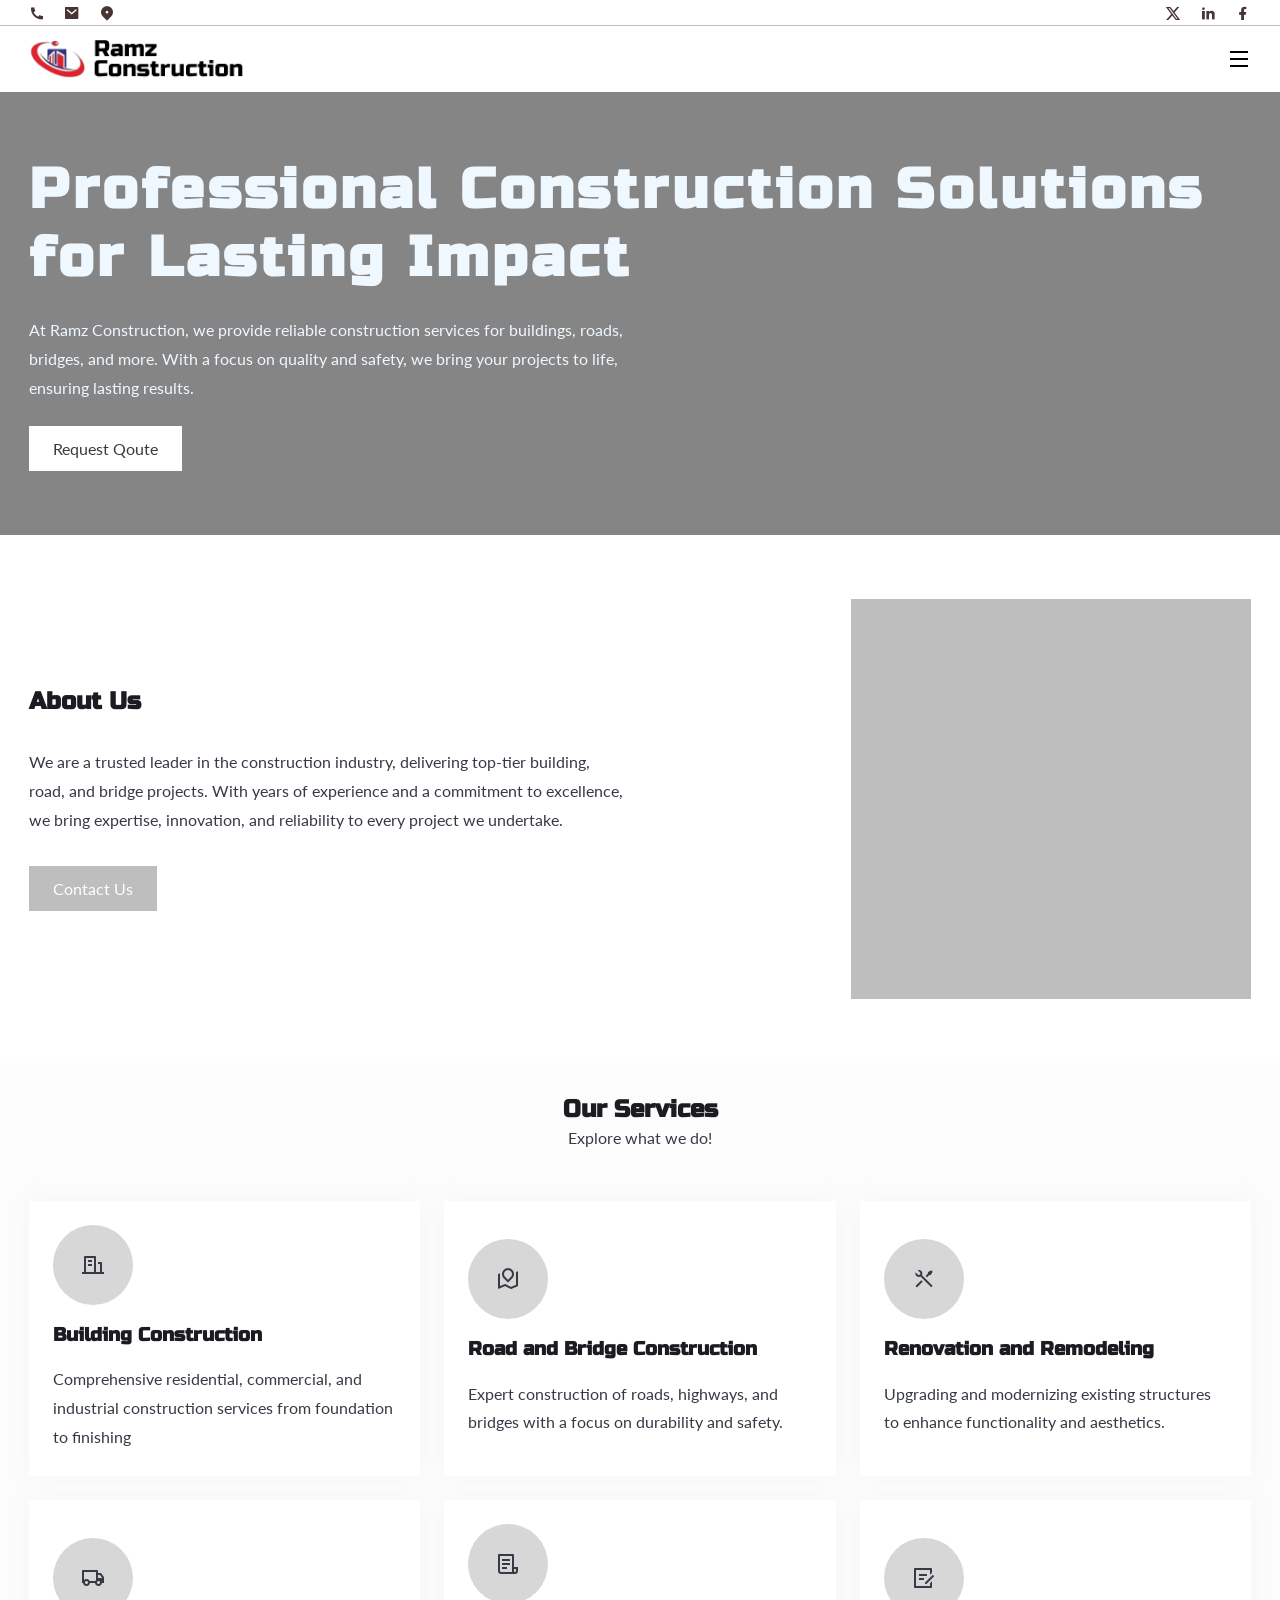
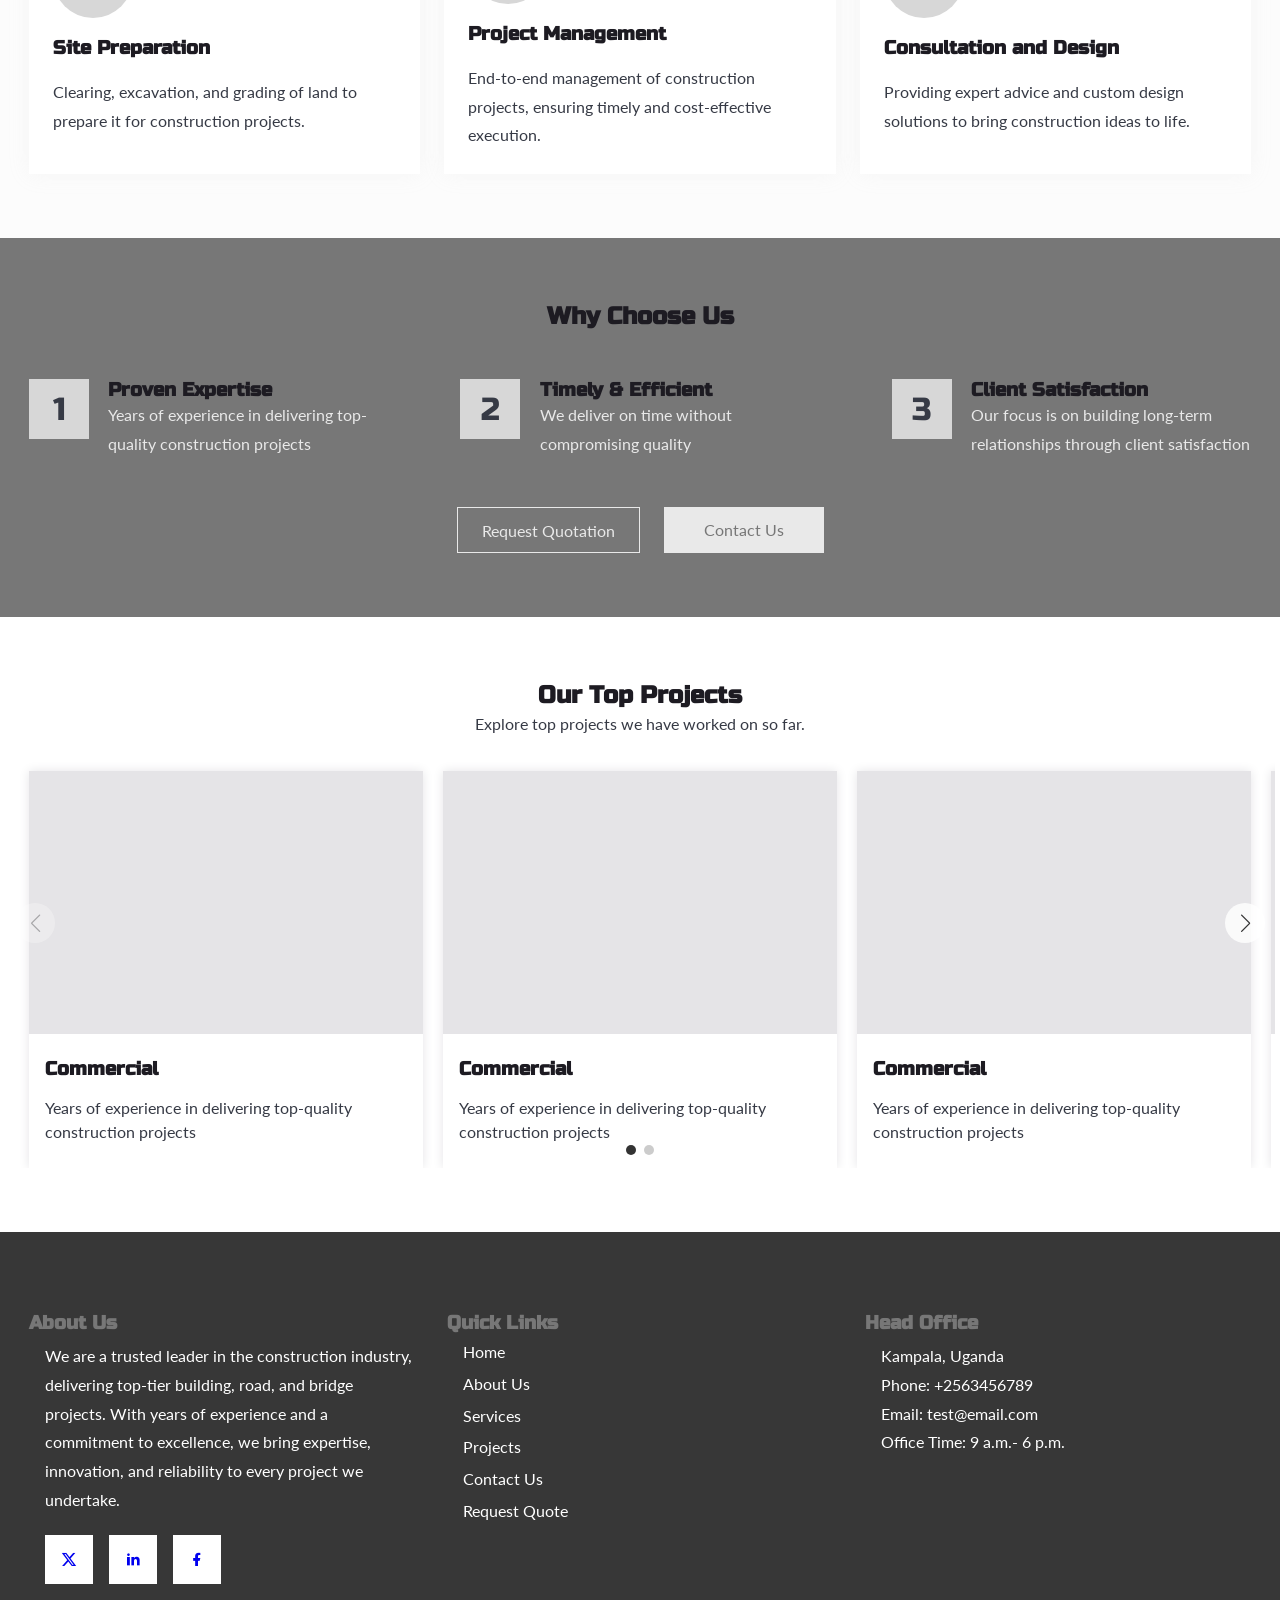
==== index.html @ e0cf1aa4 "update" ====
<!DOCTYPE html>
   <html lang="en">
   <head>
        <meta charset="UTF-8">
        <meta name="viewport" content="width=device-width, initial-scale=1.0">

        <title>Ramz Contractors (U) Limited | Construction & Engineering Services in Uganda</title>

        <!-- SEO Meta Tags -->
        <meta name="description" content="Ramz Contractors (U) Limited offers high-quality construction, engineering, and infrastructure services in Uganda, including building construction, road and bridge development, marine engineering, and more.">
        <meta name="keywords" content="construction, Uganda construction, building contractors, road construction, bridge construction, marine engineering, solar installations, aluminium partitioning, Ramz Contractors">
        <meta name="author" content="Ramz Contractors (U) Limited">

        <!-- Open Graph / Facebook Meta Tags -->
        <meta property="og:title" content="Ramz Contractors | Leading Construction Services in Uganda">
        <meta property="og:description" content="Ramz Contractors (U) Limited is your trusted partner for professional construction and engineering services in Uganda, delivering quality and efficiency.">
        <meta property="og:type" content="website">
        <meta property="og:url" content="https://www.ramzcontractors.com">
        <meta property="og:image" content="https://www.ramzcontractors.com/images/ramz-logo.png"> <!-- Update image URL -->

        <!-- Twitter Meta Tags -->
        <meta name="twitter:card" content="summary_large_image">
        <meta name="twitter:title" content="Ramz Contractors | Leading Construction Services in Uganda">
        <meta name="twitter:description" content="Explore high-quality construction services offered by Ramz Contractors, specializing in building, roads, bridges, and more.">
        <meta name="twitter:image" content="https://www.ramzcontractors.com/images/ramz-logo.png"> <!-- Update image URL -->

        <!--=============== FAVICON ===============-->
        <link rel="shortcut icon" href="assets/images/favicon.ico" type="image/x-icon">

        <!--=============== REMIXICONS ===============-->
        <link rel="stylesheet" href="assets/fonts/remixicon.css">

        
        <!--=============== SWIPER CSS ===============-->
        <link rel="stylesheet" href="assets/styles/swiper-bundle.min.css">

        <!--=============== CSS ===============-->
        <link rel="stylesheet" href="assets/styles/style.css">
   </head>
   <body>
      <!--==================== HEADER ====================-->
      <header class="header" id="header">
        <div class="banner">
            <div class="wrapper">
                <ul class="banner__info">
                    <li>
                        <a href="#">
                            <i class="ri-phone-fill"></i>
                            <span>+256712345843 / +25684098043</span>
                        </a>                    
                    </li>
                    <li>
                        <a href="#">
                            <i class="ri-mail-fill"></i>
                            <span>mail@example.com</span>
                        </a>                    
                    </li>
                    <li>
                        <a href="#">
                            <i class="ri-map-pin-2-fill"></i>
                            <span>Kampala, Uganda</span>
                        </a>                    
                    </li>
                </ul>
                <ul class="banner__social__media">
                    <a href="#">
                        <li><i class="ri-twitter-x-fill"></i></li>
                    </a>
                    <a href="#">
                        <li><i class="ri-linkedin-fill"></i></li>
                    </a>
                    <a href="#">
                        <li><i class="ri-facebook-fill"></i></li>
                    </a>
                </ul>
            </div>            
        </div>
        <nav>
            <div class="wrapper">
                <img src="assets/images/logo-black.png" alt="Logo" class="nav__logo">
                <ul class="nav__list">
                    <li class="nav__item"><a href="#">Home</a></li>
                    <li class="nav__item"><a href="#">About Us</a></li>
                    <li class="nav__item"><a href="#">Services</a></li>
                    <li class="nav__item"><a href="#">Projects</a></li>
                    <li class="nav__item"><a href="#">Contact Us</a></li>
                    <li class="nav__item"><a href="#">Request Quote</a></li>
                </ul>
                <button class="nav__menu__btn"><i class="ri-menu-fill"></i></button>
            </div>
        </nav>
      </header>

      <!--==================== MAIN ====================-->
      <main class="main">
         <!--==================== HOME ====================-->
         <section class="home" id="home">
            <div class="wrapper">
                <h1 class="hero__title">Professional Construction Solutions for Lasting Impact</h1>
                <p class="hero__description">At Ramz Construction, we provide reliable construction services for buildings, roads, bridges, and more. With a focus on quality and safety, we bring your projects to life, ensuring lasting results.</p>
                <a href="#" class="cta hero__cta">Request Qoute</a>
            </div>       
            <video autoplay muted loop>
                <!-- <source src="https://www.pexels.com/video/5567711/download" type="video/mp4"> -->
                <source src="assets/images/construction.mp4" type="video/mp4">
                Your browser does not support the video tag.
            </video>        
         </section>

         <!--==================== ABOUT ====================-->
         <section class="about" id="about">
            <div class="wrapper">
                <div class="about__details">
                    <h2>About Us</h2>
                    <p class="about_description">We are a trusted leader in the construction industry, delivering top-tier building, road, and bridge projects. With years of experience and a commitment to excellence, we bring expertise, innovation, and reliability to every project we undertake.</p>
                    <!-- <a href="#" class="cta about__cta">Read More</a> -->
                    <a href="#" class="cta about__cta">Contact Us</a>
                </div>
                <!-- <img src="ass
                 ets/images/kampala.jpg" alt="" class="about__img"> -->
                <div class="about__img"></div>
            </div> 
         </section>

         <!--==================== SERVICES ====================-->
         <section class="services" id="services">
            <div class="wrapper">
                <h2 class="services_header">Our Services</h2>
                <p class="services__description">Explore what we do!</p>
                <div class="services__grid">
                    <div class="service__item">
                        <div class="service__item__icon"><i class="ri-building-line"></i></div>
                        <h3 class="service__item__title">Building Construction</h3>
                        <p class="service__item__description">Comprehensive residential, commercial, and industrial construction services from foundation to finishing</p>
                    </div>
                    <div class="service__item">
                        <div class="service__item__icon"><i class="ri-road-map-line"></i></div>
                        <h3 class="service__item__title">Road and Bridge Construction</h3>
                        <p class="service__item__description">Expert construction of roads, highways, and bridges with a focus on durability and safety.</p>
                    </div>
                    <div class="service__item">
                        <div class="service__item__icon"><i class="ri-tools-line"></i></div>
                        <h3 class="service__item__title">Renovation and Remodeling</h3>
                        <p class="service__item__description">Upgrading and modernizing existing structures to enhance functionality and aesthetics.</p>
                    </div>
                    <div class="service__item">
                        <div class="service__item__icon"><i class="ri-truck-line"></i></div>
                        <h3 class="service__item__title">Site Preparation</h3>
                        <p class="service__item__description">Clearing, excavation, and grading of land to prepare it for construction projects.</p>
                    </div>
                    <div class="service__item">
                        <div class="service__item__icon"><i class="ri-file-list-3-line"></i></div>
                        <h3 class="service__item__title">Project Management</h3>
                        <p class="service__item__description">End-to-end management of construction projects, ensuring timely and cost-effective execution.</p>
                    </div>
                    <div class="service__item">
                        <div class="service__item__icon"><i class="ri-draft-line"></i></div>
                        <h3 class="service__item__title">Consultation and Design</h3>
                        <p class="service__item__description">Providing expert advice and custom design solutions to bring construction ideas to life.</p>
                    </div>
                    
                </div>
            </div>

         </section>

         <!--==================== WHY CHOOSE US ============================= -->
         <section class="why_us" id="why_us">
            <div class="wrapper">
                <h2 class="why_us__header">Why Choose Us</h2>                
                <div class="why_us__grid">
                    <div class="why_us__item">
                        <div class="why_us__item__count">1</div>
                        <div class="why_us_desc">
                            <h3 class="why_us__item__title">Proven Expertise</h3>
                            <p class="why_us__item__description">Years of experience in delivering top-quality construction projects</p>
                        </div>                        
                    </div>   
                    <div class="why_us__item">
                        <div class="why_us__item__count">2</div>
                        <div class="why_us_desc">
                            <h3 class="why_us__item__title">Timely & Efficient</h3>
                            <p class="why_us__item__description">We deliver on time without compromising quality</p>
                        </div>                        
                    </div> 
                    <div class="why_us__item">
                        <div class="why_us__item__count">3</div>
                        <div class="why_us_desc">
                            <h3 class="why_us__item__title">Client Satisfaction</h3>
                            <p class="why_us__item__description">Our focus is on building long-term relationships through client satisfaction</p>
                        </div>                        
                    </div>
                </div>
                <div class="why__us__ctas">
                    <div class="cta">Request Quotation</div>
                    <div class="cta">Contact Us</div>
                </div>
            </div>
            

         </section>

         <!--==================== PROJECTS ====================-->
         <section class="projects">
            <div class="wrapper swiper">
                <h2 class="projects__header">Our Top Projects</h2> 
                <p class="projects__subtitle">Explore top projects we have worked on so far.</p>              
                <div class="swiper-wrapper">
                    <div class="swiper-slide">
                        <div class="project__item">
                            <!-- <img class="project__item__img"/> -->
                            <div class="project__item__img"></div>
                            <div class="project_details">
                                <h3 class="project__item__title">Commercial</h3>
                                <p class="project__item__description">Years of experience in delivering top-quality construction projects</p>
                            </div>                        
                        </div>   
                    </div>
                    <div class="swiper-slide">
                        <div class="project__item">
                            <!-- <img class="project__item__img"/> -->
                            <div class="project__item__img"></div>
                            <div class="project_details">
                                <h3 class="project__item__title">Commercial</h3>
                                <p class="project__item__description">Years of experience in delivering top-quality construction projects</p>
                            </div>                        
                        </div>   
                    </div>
                    <div class="swiper-slide">
                        <div class="project__item">
                            <!-- <img class="project__item__img"/> -->
                            <div class="project__item__img"></div>
                            <div class="project_details">
                                <h3 class="project__item__title">Commercial</h3>
                                <p class="project__item__description">Years of experience in delivering top-quality construction projects</p>
                            </div>                        
                        </div>   
                    </div> 
                    <div class="swiper-slide">
                        <div class="project__item">
                            <!-- <img class="project__item__img"/> -->
                            <div class="project__item__img"></div>
                            <div class="project_details">
                                <h3 class="project__item__title">Commercial</h3>
                                <p class="project__item__description">Years of experience in delivering top-quality construction projects</p>
                            </div>                        
                        </div>   
                    </div>                
                    <!-- Add more slides for the remaining 8 projects -->
                </div>
                <div class="swiper-pagination"></div>
                <div class="swiper-button-prev" tabindex="0" role="button" aria-label="Previous slide" aria-disabled="false"></div>
                <div class="swiper-button-next" tabindex="0" role="button" aria-label="Next slide" aria-disabled="false"></div>
            </div>
        </section>

         <!--==================== CONTACT ====================-->
         <section class="contact" id="contact">

         </section>
      </main>

      <!--==================== FOOTER ====================-->
      <footer class="footer">
        <div class="wrapper">
            <div class="about_us footer__item">
                <h3 class="title">About Us</h3>
                <div class="content">
                    <p>We are a trusted leader in the construction industry, delivering top-tier building, road, and bridge projects. With years of experience and a commitment to excellence, we bring expertise, innovation, and reliability to every project we undertake.</p>
                    <div class="social__icons">
                        <a href="#">
                            <i class="ri-twitter-x-fill"></i>
                        </a>
                        <a href="#">
                            <i class="ri-linkedin-fill"></i>
                        </a>
                        <a href="#">
                            <i class="ri-facebook-fill"></i>
                        </a>
                    </div>
                </div>
            </div>
            <div class="links footer__item">
                <h3 class="title">Quick Links</h3>
                <div class="content">
                    <ul class="footer__nav__list">
                        <li class="footer_nav__item"><a href="#">Home</a></li>
                        <li class="footer_nav__item"><a href="#">About Us</a></li>
                        <li class="footer_nav__item"><a href="#">Services</a></li>
                        <li class="footer_nav__item"><a href="#">Projects</a></li>
                        <li class="footer_nav__item"><a href="#">Contact Us</a></li>
                        <li class="footer_nav__item"><a href="#">Request Quote</a></li>
                    </ul>
                </div>
            </div>
            <div class="head_office footer__item">
                <h3 class="title">Head Office</h3>
                <div class="content">
                    <p>Kampala, Uganda</p>
                    <p>Phone: +2563456789</p>
                    <p>Email: test@email.com</p>
                    <p>Office Time: 9 a.m.- 6 p.m.</p>
                </div>
            </div>
        </div>
      </footer>

      <!--========== SCROLL UP ==========-->


      <!--=============== SCROLLREVEAL ===============-->
      <script src="assets/scripts/scrollreveal.min.js"></script>

      <!--=============== SWIPER JS ===============-->
      <script src="assets/scripts/swiper-bundle.min.js"></script>

      <!--=============== MAIN JS SCRIPT ===============-->
      <script src="assets/scripts/script.js"></script>
   </body>
</html>
---- assets/styles/style.css ----
/*=============== GOOGLE FONTS ===============*/
@import url('https://fonts.googleapis.com/css2?family=Lato:ital,wght@0,100;0,300;0,400;0,700;0,900;1,100;1,300;1,400;1,700;1,900&family=Russo+One&display=swap');

/*=============== VARIABLES CSS ===============*/
:root {
  --header-height: 3.5rem;

  /*========== Colors ==========*/
  /*Color mode HSL(hue, saturation, lightness)*/
  --first-color: hsl(18, 95%, 55%);
  --second-color: hsl(42, 98%, 52%);
  --first-gradient: linear-gradient(90deg,
                  hsl(18, 95%, 55%),
                  hsl(18, 98%, 64%));
  --title-color: hsl(255, 12%, 12%);
  --text-color: hsl(225, 12%, 24%);
  --text-color-light: hsl(255, 4%, 70%);
  --body-color: hsl(0, 0%, 100%);
  --container-color: hsl(0, 0%, 100%);
  --white-color: hsl(0, 0%, 100%);
  --black-color: hsl(255, 20%, 10%);
  --gray-border: hsl(255, 6%, 90%);
  --black-border: hsl(255, 10%, 20%);

  /*========== Font and typography ==========*/
  /*.5rem = 8px | 1rem = 16px ...*/
  --header-font:"Russo One";
  --body-font: "Lato", sans-serif;
  --big-font-size: 2.25rem;
  --h1-font-size: 1.5rem;
  --h2-font-size: 1.25rem;
  --h3-font-size: 1rem;
  --normal-font-size: .938rem;
  --small-font-size: .813rem;
  --smaller-font-size: .713rem;

  /*========== Font weight ==========*/
  --font-regular: 400;
  --font-medium: 500;
  --font-semi-bold: 600;
  --font-bold: 700;

  /*========== z index ==========*/
  --z-tooltip: 10;
  --z-fixed: 100;
}

/*========== Responsive typography ==========*/
@media screen and (min-width: 1150px) {
  :root {
    --big-font-size: 3.5rem;
    --h1-font-size: 2.25rem;
    --h2-font-size: 1.5rem;
    --h3-font-size: 1.25rem;
    --normal-font-size: 1rem;
    --small-font-size: .875rem;
  }
}

/*=============== BASE ===============*/
* {
  box-sizing: border-box;
  padding: 0;
  margin: 0;
}

html {
  scroll-behavior: smooth;
}

body {
  font-family: var(--body-font);
  font-size: var(--normal-font-size);
  background-color: var(--body-color);
  color: var(--text-color);
}

h1, h2, h3, h4, h5, h6 {
  color: var(--title-color);
  font-weight: var(--font-semi-bold);
  font-family: var(--header-font);
}

p{
  line-height: 180%;
}

ul {
  list-style: none;
}

a {
  text-decoration: none;
}

img {
  display: block;
  max-width: 100%;
  height: auto;
}

main,header{
  /* background-color: rgba(0, 0, 0, 0.252); */
}
/*=============== REUSABLE CSS CLASSES ===============*/
.container {
  max-width: 1120px;
  margin-inline: 1.5rem;
}

.grid {
  display: grid;
  gap: 1.5rem;
}


.wrapper{
  max-width: 1270px;
  width: 100%;
  margin: 0 auto;
  padding:0 1.5rem;    
}

.section {
  padding-block: 5rem 1rem;
}
.section__title, 
.section__subtitle {
  text-align: center;
}

.section__title {
  font-size: var(--h1-font-size);
  font-weight: var(--font-bold);
  margin-bottom: 1.5rem;
}

.section__subtitle {
  display: block;
  font-size: var(--normal-font-size);
  font-weight: var(--font-semi-bold);
  color: var(--second-color);
  margin-bottom: .5rem;
}

.cta{
  padding: 0.8rem 1.5rem;
}



/*=============== HEADER & NAV ===============*/

/* Header contact banner */
.banner{
  border-bottom: 1px solid rgb(190, 190, 190);
}

.banner .wrapper{
  display:flex;
  justify-content: space-between; 
  padding:0.2rem 1.5rem;
}

.banner__info,
.banner__social__media{
  list-style: none;
  display: flex;
  flex-direction: row;
  align-items: center;
  justify-content: space-between;
}

.banner__info li{
  margin-right: 1.2rem;
  display: flex;
  align-items: center;
  justify-content: center;
  
  span{
    font-size: var(--smaller-font-size);
    display: none;
  }
}

.banner a{
  color: rgb(72, 52, 52);
}

.banner__social__media li{
  margin-left: 1.2rem;
}

/* Navigation for web */

nav {
  padding: 0.8rem 0;
}

nav .wrapper{
  display: flex;
  align-items: center;
  justify-content: space-between;  
}

nav .wrapper .nav__logo{
  height: clamp(1.5rem, 4vw + 1rem, 2.5rem);
}

nav .wrapper .nav__list{
  display: none;
  /* display: flex; */
  gap: 2rem;
  align-items: center;
}

.nav__bar .nav__list .nav__item:nth-last-child(-n+1){
  
  background-color: rgb(194, 194, 194);
  padding: 1rem 2rem;

  a{
    color:rgb(58, 58, 58);
  }
}

.nav__item a{
  color:rgb(58, 58, 58);
}

.nav__menu__btn{
  background:none;
  border: none;
  font-size: 1.5rem;
}

/* Navigation for mobile devices */


/* Show menu */


/* Change background header */


/* Active link */


/*=============== HOME ===============*/
.home{
  background-color: rgba(0, 0, 0, 0.479); 
  padding: 4rem 0;
  position:relative;
  overflow: hidden;
}

.home .wrapper{
  display: flex;
  flex-direction: column;
  gap: 1.5rem;  
}

.hero__title{
  font-size: clamp(1.5rem, 4vw + 1rem, 3.5rem);
  font-weight: bold;
  letter-spacing: 0.25rem;
  color: aliceblue;
}

.hero__description{
  font-size: 1rem;
  max-width: max(500px,50%);
  color: aliceblue;
}

.hero__cta{
  align-self: start;
  background-color: white;
  text-align: rgb(194, 194, 194);
  color:rgb(58, 58, 58);
  
}

video{
  position: absolute;
  top: 50%;
  left: 50%;
  transform: translate(-50%, -50%);
  min-width: 100%;
  min-height: 100%;
  z-index: -1;

  source{
      object-fit:contain;
  }

}

/*=============== BUTTON ===============*/


/*=============== ABOUT ===============*/
.about{
  /* background-color: white; */
  padding:4rem 0;
}

.about .wrapper{
  display: flex;
  flex-wrap: wrap;
  align-items: center;
  justify-content: space-between;
}

.about__details{
  flex:1;
  max-width: 600px;
  display: flex;
  flex-direction: column;
  gap: 2rem; 
  margin-bottom: 1.5rem; 
}

.about__img{
  aspect-ratio: 1/1;
  width: 100%;  
  background-color: rgb(190, 190, 190);
}

.about__cta{
  background-color: rgb(190, 190, 190);
  color:white;
  align-self: start;
}


/*=============== SERVICES ===============*/
.services{
  background-color: rgb(252 252 252);
  display: grid;
  place-content: center;
}

.services .wrapper{
  display: flex;
  flex-direction: column;
  align-items: center;
  padding-top:2rem;  
  padding-bottom:4rem;  
}

.services__header{

}

.services__description{

}

.services__grid{
  display: grid;
  grid-template-columns: 1fr;
  row-gap: 1.5rem;
  column-gap: 1.5rem;
  margin-top: 3rem;  
}

.service__item{
  background-color: white;
  box-shadow: 0px 0px 20px rgba(200, 200, 200, 0.13);
  padding: 1.5rem;
  display: flex;
  flex-direction: column;
  justify-content: center;
  gap:1.2rem;
}

.service__item .service__item__icon{
  aspect-ratio: 1/1;
  width: 80px;
  background-color: rgb(215, 215, 215);
  display: grid;
  place-items: center;
  border-radius: 50%;
  i{
    font-size: 1.5rem;    
  }
}

/* ============== WHY US ================ */

.why_us{
  background-color: rgb(119, 119, 119);
  display: grid;
  place-content: center;
}

.why_us .wrapper{
  display: flex;
  flex-direction: column;
  align-items: center;
  padding: 4rem 0;  
}

.why_us__header{
  /* color:rgb(233, 233, 233); */
}

.why_us__grid{
  display: grid;
  grid-template-columns: 1fr;
  column-gap: 1.5rem;
  margin-top: 1.5rem;
  
}

.why_us__item{
  padding: 1.5rem;
  display: flex;
  align-items: start;
  gap:1.2rem;
}

.why_us__item .why_us__item__count{
  aspect-ratio: 1/1;
  height: 3.75rem;
  background-color: rgb(215, 215, 215);
  display: grid;
  place-items: center;
  font-family: var(--header-font);
  font-size: 2rem;
}

.why_us__item__title{

}

.why_us__item__description{
  color:rgb(233, 233, 233);
}

.why__us__ctas{
  display:flex;
  justify-content: center;
  gap:1.5rem;
  margin-top:1.5rem;
}

.why__us__ctas .cta{
  min-width: 160px;
}

.why__us__ctas .cta:nth-child(1){
  border:1px solid rgb(233, 233, 233);
  color:rgb(233, 233, 233);
  text-align: center;
}

.why__us__ctas .cta:nth-child(2){
  background-color: rgb(233, 233, 233);
  color: rgb(119, 119, 119);
  text-align: center;
}
/* Swiper class start*/
/* Navigation arrows */
.swiper-button-next,
.swiper-button-prev {
    color: #333; /* Change arrow color */
    background-color: rgba(255, 255, 255, 0.8); /* Semi-transparent white background */
    width: 40px; /* Adjust size as needed */
    height: 40px;
    border-radius: 50%; /* Make arrows circular */
    transition: all 0.3s ease;
}

.swiper-button-next:hover,
.swiper-button-prev:hover {
    background-color: rgba(255, 255, 255, 1); /* Fully opaque on hover */
    color: #000;
}

.swiper-button-next::after,
.swiper-button-prev::after {
    font-size: 18px; /* Adjust arrow size */
}

/* Position arrows closer to the edge of the slider */
.swiper-button-next {
    right: 10px;
}

.swiper-button-prev {
    left: 10px;
}

/* Pagination dots */
.swiper-pagination-bullet {
    width: 10px;
    height: 10px;
    background-color: #ccc; /* Change dot color */
    opacity: 1;
}

.swiper-pagination-bullet-active {
    background-color: #333; /* Change active dot color */
}

/* Adjust pagination position if needed */
.swiper-pagination {
    bottom: 10px !important;
}

/* Optional: Hide arrows on mobile */
/* @media (max-width: 767px) {
    .swiper-button-next,
    .swiper-button-prev {
        display: none;
    }
} */

/* Swiper class end

/*=============== PROJECTS ===============*/

.projects{
  padding:4rem 0;
}

.projects .wrapper{
  display: flex;
  flex-direction: column;
  align-items: center;  
}

.swiper-wrapper{
  margin-top: 2rem;
}


.projects__grid{
  display: grid;
  grid-template-columns: 1fr;
  column-gap: 2rem;
  row-gap: 2rem;
  margin-top: 1.5rem;
}

.project__item{
  display: flex;
  flex-direction: column;
  box-shadow: 0 0 10px var(--gray-border);
}

.project__item__img{
  width:100%;
  aspect-ratio: 1.5/1;
  background-color: var(--gray-border);
}

.project_details{
  padding:1.5rem 1rem;
}

.project__item__description{
  line-height: 150%;
  margin-top: 1rem;
}

/*=============== CONTACT ===============*/


/*=============== FOOTER ===============*/
.footer{
  background-color: rgba(55 55 55);
  padding:5rem 0;

}

.footer .wrapper{
  display: grid;
  grid-template-columns: 1fr;
  color: white;
  column-gap: 2rem;
  row-gap: 2rem;

}

.footer__item{
  display:flex;
  flex-direction: column;
}

.footer__item .title{
  color:rgb(119, 119, 119);
}

.footer__item .content{
  padding-left: 1rem;
  margin-top: 0.5rem;
}

.footer .social__icons{
  display: flex;
  gap:1rem;
  margin-top:1.25rem;
}

.footer .social__icons a{
  background-color:var(--body-color);
  aspect-ratio: 1/1;
  display: grid;
  place-items: center;
  padding: 1rem;
}

.footer__nav__list{
  display: flex;
  flex-direction: column ;
  gap: 0.8rem; 
}

.footer_nav__item a{
  color: var(--body-color);
}

/*=============== SCROLL BAR ===============*/


/*=============== SCROLL UP ===============*/


/* Show Scroll Up */


/*=============== BREAKPOINTS ===============*/
/* For small devices */
@media (max-width: 480px) {
  /* Styles for small devices */

}

/* For medium devices */
@media (min-width: 480px) and (max-width: 768px) {
  /* Styles for medium devices (tablets) */
  /*=============== ABOUT ===============*/

  .about__details{
    flex:1;
    max-width: 600px;
    margin-bottom: 0; 
  }

  .about__img{  
    flex:1;
    max-width: 400px;
  }

  /*=============== SERVICES ===============*/
  .services__grid{
    grid-template-columns: 1fr 1fr;
  }


  /* ============== WHY US ================ */
  .why_us__grid{
    grid-template-columns: 1fr 1fr;  
  }

  /*=============== PROJECTS ===============*/

  .projects__grid{
    grid-template-columns: 1fr 1fr;
  }

  /*=============== FOOTER ===============*/
  .footer .wrapper{
    grid-template-columns: 1fr 1fr;

  }
}

/* For large devices */
@media (min-width: 768px) {
  /* Styles for large devices */
  /*=============== ABOUT ===============*/

  .about__details{
    flex:1;
    max-width: 600px;
    margin-bottom: 0; 
  }

  .about__img{  
    flex:1;
    max-width: 400px;
  }
  
  /*=============== SERVICES ===============*/
  .services__grid{
    grid-template-columns: 1fr 1fr 1fr;
  }


  /* ============== WHY US ================ */
  .why_us__grid{
    grid-template-columns: 1fr 1fr 1fr;  
  }

  /*=============== PROJECTS ===============*/

  .projects__grid{
    grid-template-columns: 1fr 1fr 1fr;
  }

  /*=============== FOOTER ===============*/
  .footer .wrapper{
    grid-template-columns: 1fr 1fr 1fr;

  }
  


  

}

/* For extra large devices (up to 1150px and beyond) */
@media (min-width: 1150px) {
  
}
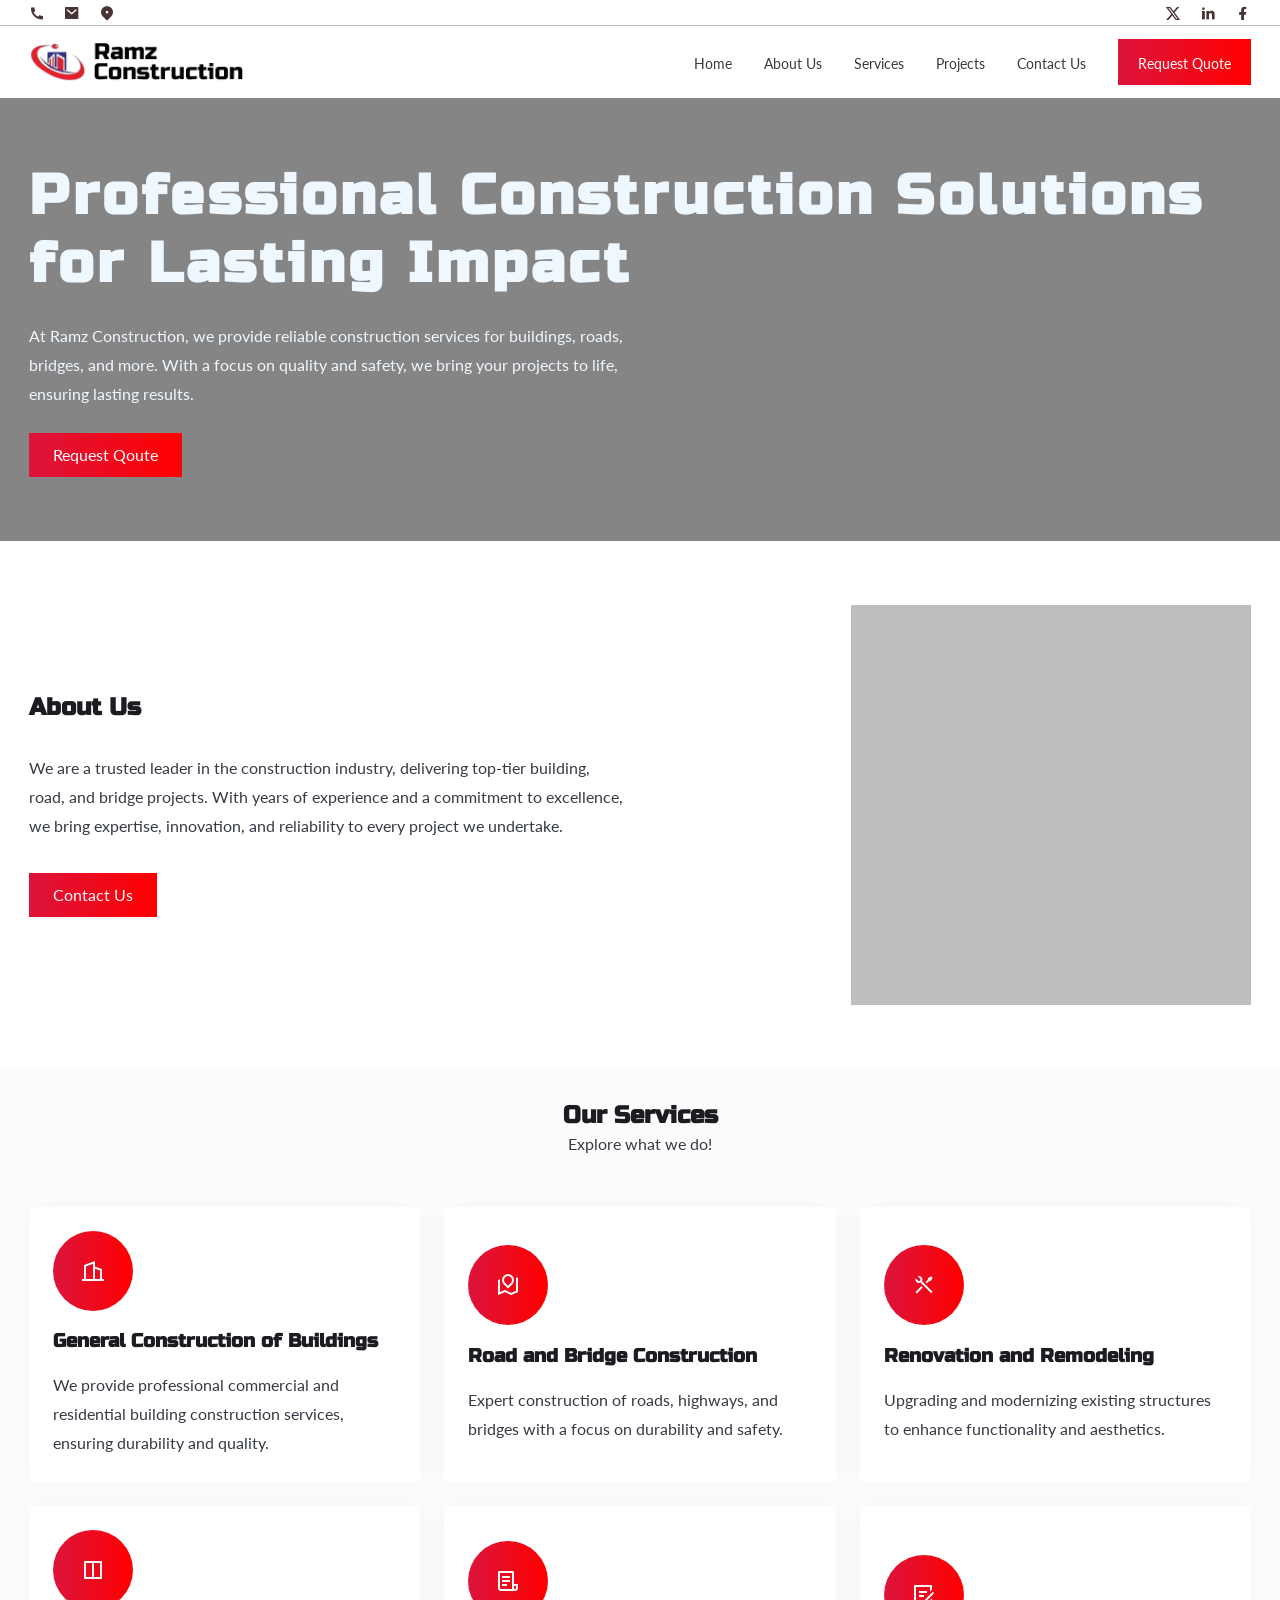
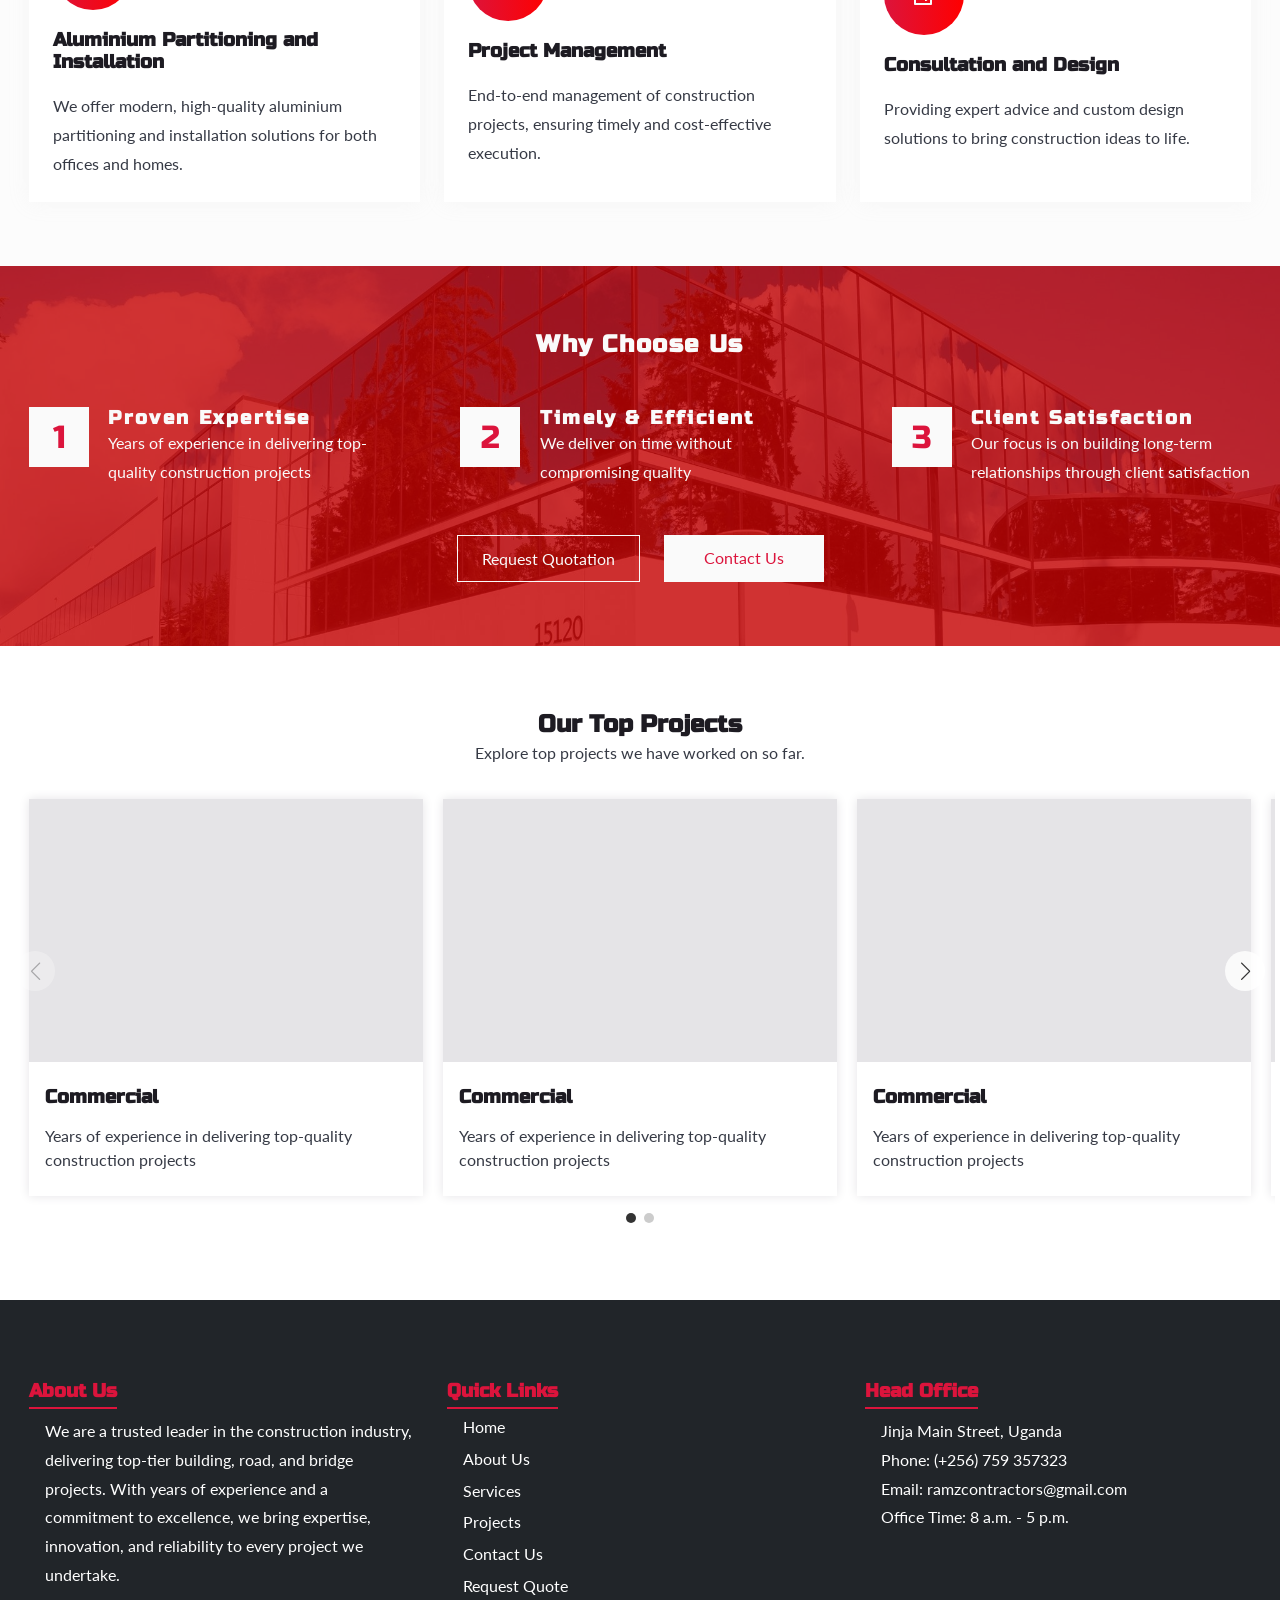
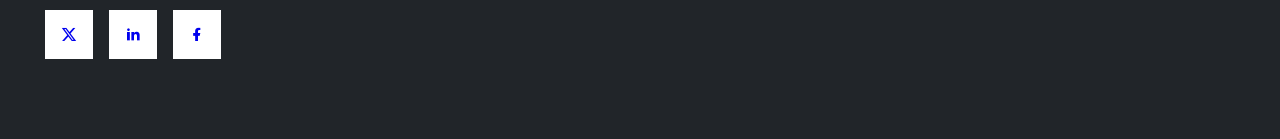
==== commit 15df0c63: "update" ====
--- a/index.html
+++ b/index.html
@@ -10,19 +10,20 @@
         <meta name="description" content="Ramz Contractors (U) Limited offers high-quality construction, engineering, and infrastructure services in Uganda, including building construction, road and bridge development, marine engineering, and more.">
         <meta name="keywords" content="construction, Uganda construction, building contractors, road construction, bridge construction, marine engineering, solar installations, aluminium partitioning, Ramz Contractors">
         <meta name="author" content="Ramz Contractors (U) Limited">
-
+        <meta name="robots" content="index, follow">
+        
         <!-- Open Graph / Facebook Meta Tags -->
         <meta property="og:title" content="Ramz Contractors | Leading Construction Services in Uganda">
         <meta property="og:description" content="Ramz Contractors (U) Limited is your trusted partner for professional construction and engineering services in Uganda, delivering quality and efficiency.">
         <meta property="og:type" content="website">
-        <meta property="og:url" content="https://www.ramzcontractors.com">
-        <meta property="og:image" content="https://www.ramzcontractors.com/images/ramz-logo.png"> <!-- Update image URL -->
+        <meta property="og:url" content="https://mubarakik.github.io/ramz/">
+        <meta property="og:image" content="https://mubarakik.github.io/ramz/assets/images/logo-seo.png"> <!-- Update image URL -->
 
         <!-- Twitter Meta Tags -->
         <meta name="twitter:card" content="summary_large_image">
         <meta name="twitter:title" content="Ramz Contractors | Leading Construction Services in Uganda">
         <meta name="twitter:description" content="Explore high-quality construction services offered by Ramz Contractors, specializing in building, roads, bridges, and more.">
-        <meta name="twitter:image" content="https://www.ramzcontractors.com/images/ramz-logo.png"> <!-- Update image URL -->
+        <meta name="twitter:image" content="https://mubarakik.github.io/ramz/assets/images/logo-seo.png"> <!-- Update image URL -->
 
         <!--=============== FAVICON ===============-->
         <link rel="shortcut icon" href="assets/images/favicon.ico" type="image/x-icon">
@@ -44,21 +45,21 @@
             <div class="wrapper">
                 <ul class="banner__info">
                     <li>
-                        <a href="#">
+                        <a href="tel:+256759357323">
                             <i class="ri-phone-fill"></i>
-                            <span>+256712345843 / +25684098043</span>
+                            <span>+256 759 357323</span>
                         </a>                    
                     </li>
                     <li>
-                        <a href="#">
+                        <a href="mailto:ramzcontractors@gmail.com">
                             <i class="ri-mail-fill"></i>
-                            <span>mail@example.com</span>
+                            <span>ramzcontractors@gmail.com</span>
                         </a>                    
                     </li>
                     <li>
                         <a href="#">
                             <i class="ri-map-pin-2-fill"></i>
-                            <span>Kampala, Uganda</span>
+                            <span>Jinja Main Street, Uganda</span>
                         </a>                    
                     </li>
                 </ul>
@@ -129,9 +130,9 @@
                 <p class="services__description">Explore what we do!</p>
                 <div class="services__grid">
                     <div class="service__item">
-                        <div class="service__item__icon"><i class="ri-building-line"></i></div>
-                        <h3 class="service__item__title">Building Construction</h3>
-                        <p class="service__item__description">Comprehensive residential, commercial, and industrial construction services from foundation to finishing</p>
+                        <div class="service__item__icon"><i class="ri-building-2-line"></i></div>
+                        <h3 class="service__item__title">General Construction of Buildings</h3>
+                        <p class="service__item__description">We provide professional commercial and residential building construction services, ensuring durability and quality.</p>
                     </div>
                     <div class="service__item">
                         <div class="service__item__icon"><i class="ri-road-map-line"></i></div>
@@ -144,9 +145,9 @@
                         <p class="service__item__description">Upgrading and modernizing existing structures to enhance functionality and aesthetics.</p>
                     </div>
                     <div class="service__item">
-                        <div class="service__item__icon"><i class="ri-truck-line"></i></div>
-                        <h3 class="service__item__title">Site Preparation</h3>
-                        <p class="service__item__description">Clearing, excavation, and grading of land to prepare it for construction projects.</p>
+                        <div class="service__item__icon"><i class="ri-layout-column-line"></i></div>
+                        <h3 class="service__item__title">Aluminium Partitioning and Installation</h3>
+                        <p class="service__item__description">We offer modern, high-quality aluminium partitioning and installation solutions for both offices and homes.</p>
                     </div>
                     <div class="service__item">
                         <div class="service__item__icon"><i class="ri-file-list-3-line"></i></div>
@@ -296,10 +297,10 @@
             <div class="head_office footer__item">
                 <h3 class="title">Head Office</h3>
                 <div class="content">
-                    <p>Kampala, Uganda</p>
-                    <p>Phone: +2563456789</p>
-                    <p>Email: test@email.com</p>
-                    <p>Office Time: 9 a.m.- 6 p.m.</p>
+                    <p>Jinja Main Street, Uganda</p>
+                    <p>Phone: (+256) 759 357323</p>
+                    <p>Email: ramzcontractors@gmail.com</p>
+                    <p>Office Time: 8 a.m. - 5 p.m.</p>
                 </div>
             </div>
         </div>
--- a/assets/styles/style.css
+++ b/assets/styles/style.css
@@ -9,15 +9,16 @@
   /*Color mode HSL(hue, saturation, lightness)*/
   --first-color: hsl(18, 95%, 55%);
   --second-color: hsl(42, 98%, 52%);
-  --first-gradient: linear-gradient(90deg,
-                  hsl(18, 95%, 55%),
-                  hsl(18, 98%, 64%));
+  --gradient-one: linear-gradient(to right, rgb(220, 20, 60), rgb(255, 0, 0));
+
+
   --title-color: hsl(255, 12%, 12%);
   --text-color: hsl(225, 12%, 24%);
   --text-color-light: hsl(255, 4%, 70%);
   --body-color: hsl(0, 0%, 100%);
-  --container-color: hsl(0, 0%, 100%);
-  --white-color: hsl(0, 0%, 100%);
+  --container-color: rgb(255,255, 255);
+  --white-color: rgb(250, 250, 250);
+  --red-color: rgb(220, 20, 60);
   --black-color: hsl(255, 20%, 10%);
   --gray-border: hsl(255, 6%, 90%);
   --black-border: hsl(255, 10%, 20%);
@@ -34,6 +35,8 @@
   --small-font-size: .813rem;
   --smaller-font-size: .713rem;
 
+  --header-letter-spacing: 0.15rem;
+
   /*========== Font weight ==========*/
   --font-regular: 400;
   --font-medium: 500;
@@ -191,7 +194,7 @@
   margin-left: 1.2rem;
 }
 
-/* Navigation for web */
+/* Navigation for mobile */
 
 nav {
   padding: 0.8rem 0;
@@ -214,18 +217,34 @@
   align-items: center;
 }
 
-.nav__bar .nav__list .nav__item:nth-last-child(-n+1){
+nav .nav__list .nav__item:nth-last-child(-n+1){
   
-  background-color: rgb(194, 194, 194);
-  padding: 1rem 2rem;
+  background: var(--gradient-one);
+  padding: 0.85rem 1.25rem;
+  cursor: pointer;
 
   a{
-    color:rgb(58, 58, 58);
-  }
-}
+    color:white;
+    border: none;
+  }
+
+  &:hover{
+    background-color: rgb(163, 4, 4);
+
+  }
+}
+
 
 .nav__item a{
   color:rgb(58, 58, 58);
+  font-size: 0.85rem;
+  padding-bottom: 0.5rem;
+  transition: border-bottom 0.15s ease; 
+}
+
+.nav__item a:is(:hover,:active){
+  border-bottom: 0.2rem solid var(--red-color);
+  color:var(--red-color);
 }
 
 .nav__menu__btn{
@@ -275,10 +294,13 @@
 
 .hero__cta{
   align-self: start;
-  background-color: white;
+  background: var(--gradient-one);
   text-align: rgb(194, 194, 194);
-  color:rgb(58, 58, 58);
+  color:white; 
   
+  &:hover{
+    background-color: rgb(183, 9, 9);
+  }
 }
 
 video{
@@ -328,9 +350,13 @@
 }
 
 .about__cta{
-  background-color: rgb(190, 190, 190);
-  color:white;
+  background: var(--gradient-one);
+  color:var(--white-color);
   align-self: start;
+
+  &:hover{
+    background-color: rgb(183, 9, 9);
+  }
 }
 
 
@@ -366,7 +392,7 @@
 }
 
 .service__item{
-  background-color: white;
+  background-color: var(--container-color);
   box-shadow: 0px 0px 20px rgba(200, 200, 200, 0.13);
   padding: 1.5rem;
   display: flex;
@@ -378,21 +404,49 @@
 .service__item .service__item__icon{
   aspect-ratio: 1/1;
   width: 80px;
-  background-color: rgb(215, 215, 215);
+  background: var(--gradient-one);
   display: grid;
   place-items: center;
   border-radius: 50%;
   i{
-    font-size: 1.5rem;    
+    font-size: 1.5rem;
+    color:var(--white-color);    
   }
 }
 
 /* ============== WHY US ================ */
 
 .why_us{
-  background-color: rgb(119, 119, 119);
+  /* background: #cb2d3e; 
+  background: -webkit-linear-gradient(to right, #ef473a, #cb2d3e);  
+  background: linear-gradient(to right, #ef473a, #cb2d3e); */
+  background-image: url('/assets/images/building-1.jpg');
+  background-size: cover; /* Ensures the image covers the element completely */
+  background-position: center; /* Centers the image within the element */
+  background-repeat: no-repeat; /* Prevents the image from repeating */
+
+  
   display: grid;
   place-content: center;
+  position: relative;
+}
+
+/* Add a transparent overlay */
+.why_us::before {
+  content: "";
+  background-color: rgba(198, 0, 0, 0.8); /* Red with 50% opacity */
+  position: absolute;
+  top: 0;
+  left: 0;
+  width: 100%;
+  height: 100%;
+  z-index: 1; /* Ensure the overlay is on top of the background image */
+}
+
+/* Ensures content is on top of the overlay */
+.why_us > * {
+  position: relative;
+  z-index: 2; /* Ensures content is above the overlay */
 }
 
 .why_us .wrapper{
@@ -403,7 +457,8 @@
 }
 
 .why_us__header{
-  /* color:rgb(233, 233, 233); */
+  color:var(--white-color);
+  letter-spacing: 0.1rem;
 }
 
 .why_us__grid{
@@ -424,7 +479,8 @@
 .why_us__item .why_us__item__count{
   aspect-ratio: 1/1;
   height: 3.75rem;
-  background-color: rgb(215, 215, 215);
+  background-color: var(--white-color);
+  color: var(--red-color);
   display: grid;
   place-items: center;
   font-family: var(--header-font);
@@ -432,11 +488,12 @@
 }
 
 .why_us__item__title{
-
+  color:var(--white-color);
+  letter-spacing : var(--header-letter-spacing);
 }
 
 .why_us__item__description{
-  color:rgb(233, 233, 233);
+  color:var(--white-color);
 }
 
 .why__us__ctas{
@@ -448,20 +505,26 @@
 
 .why__us__ctas .cta{
   min-width: 160px;
+  color:var(--red-color);
 }
 
 .why__us__ctas .cta:nth-child(1){
-  border:1px solid rgb(233, 233, 233);
-  color:rgb(233, 233, 233);
+  border:1px solid var(--white-color);
+  color:var(--white-color);
   text-align: center;
 }
 
 .why__us__ctas .cta:nth-child(2){
-  background-color: rgb(233, 233, 233);
-  color: rgb(119, 119, 119);
+  background-color: var(--white-color);
+  color: var(--red-color);
   text-align: center;
 }
 /* Swiper class start*/
+
+.swiper {
+  padding-bottom: 40px;
+}
+
 /* Navigation arrows */
 .swiper-button-next,
 .swiper-button-prev {
@@ -571,7 +634,7 @@
 
 /*=============== FOOTER ===============*/
 .footer{
-  background-color: rgba(55 55 55);
+  background-color: rgb(33, 37, 41);
   padding:5rem 0;
 
 }
@@ -588,10 +651,14 @@
 .footer__item{
   display:flex;
   flex-direction: column;
+  align-items: flex-start;
 }
 
 .footer__item .title{
-  color:rgb(119, 119, 119);
+  /* color:rgb(119, 119, 119); */
+  color:var(--red-color);
+  padding-bottom: 0.3rem;
+  border-bottom: 0.15rem solid var(--red-color);
 }
 
 .footer__item .content{
@@ -682,6 +749,20 @@
 /* For large devices */
 @media (min-width: 768px) {
   /* Styles for large devices */
+  /* ============== NAVIGATION ========== */
+
+  /* Navigation for mobile */
+
+  nav .wrapper .nav__list{    
+    display: flex;
+    gap: 2rem;
+    align-items: center;
+  }
+
+  .nav__menu__btn{
+    display:none;
+  }
+
   /*=============== ABOUT ===============*/
 
   .about__details{
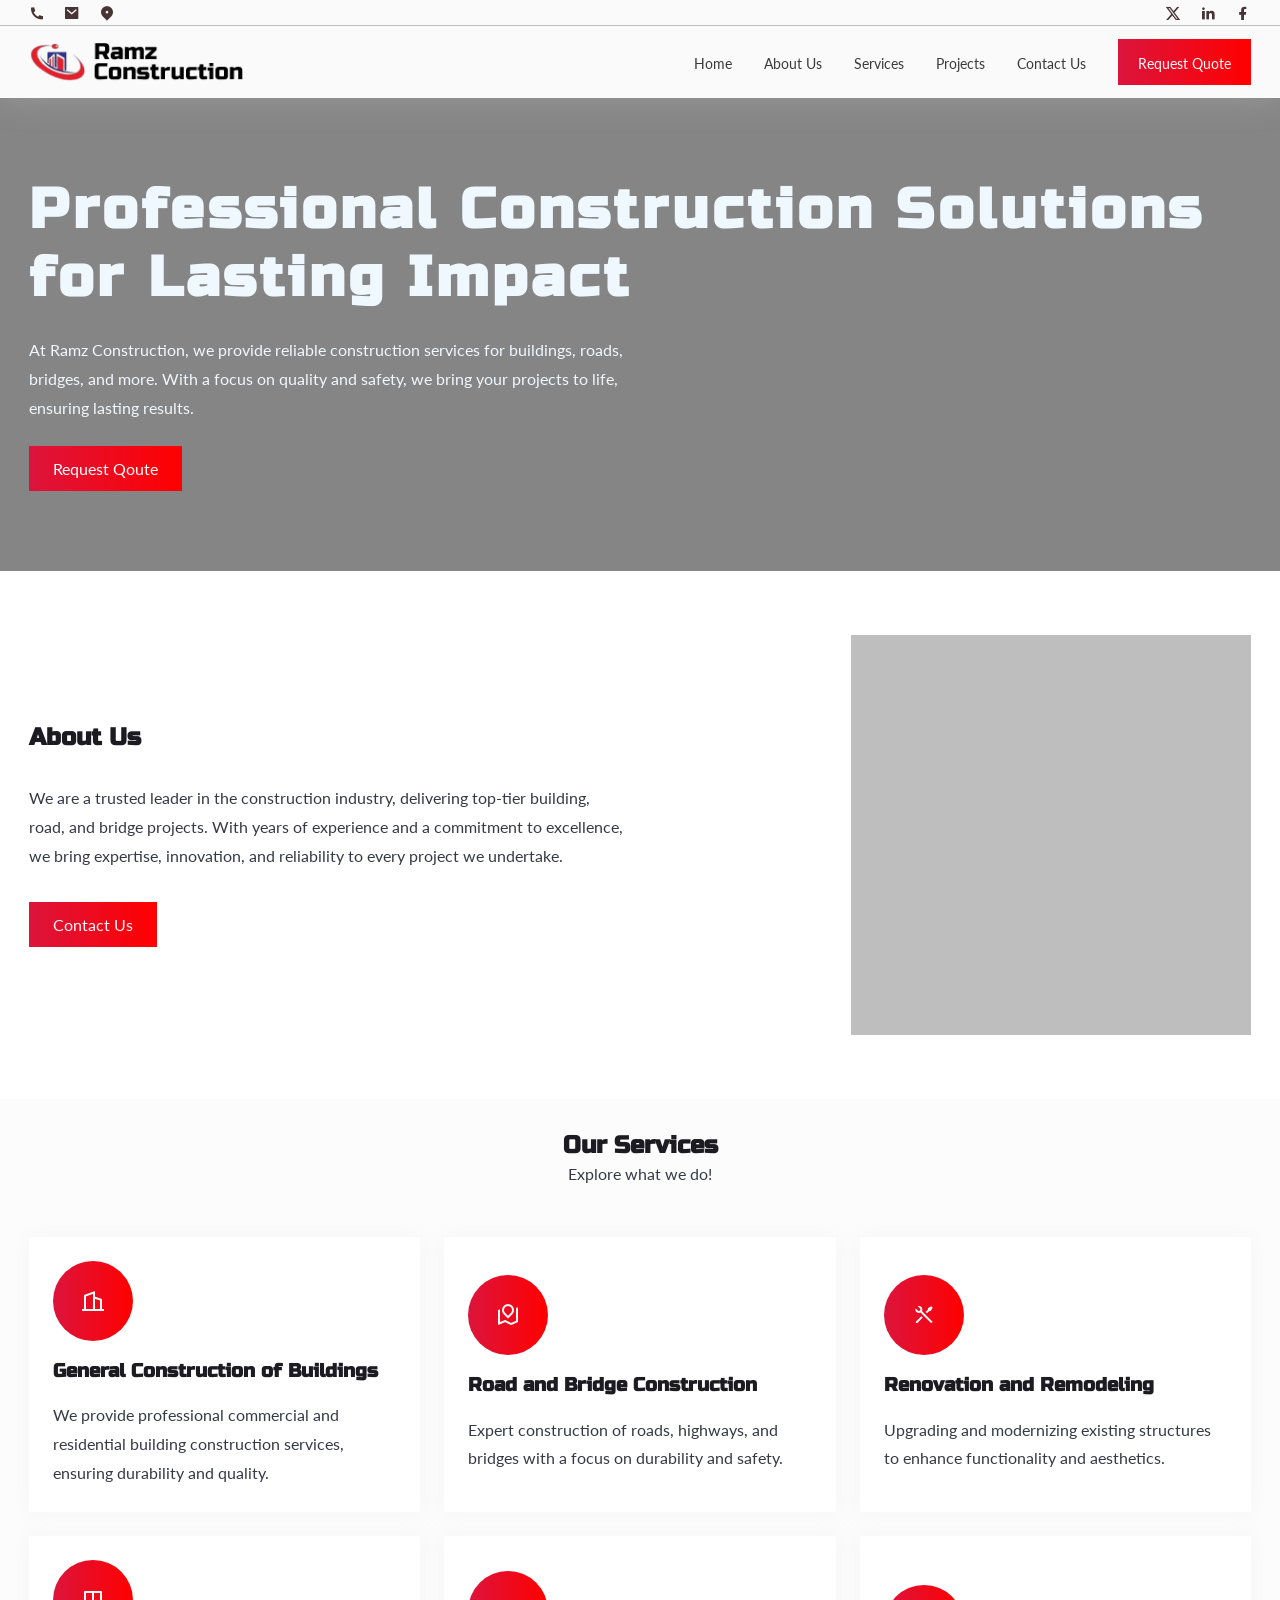
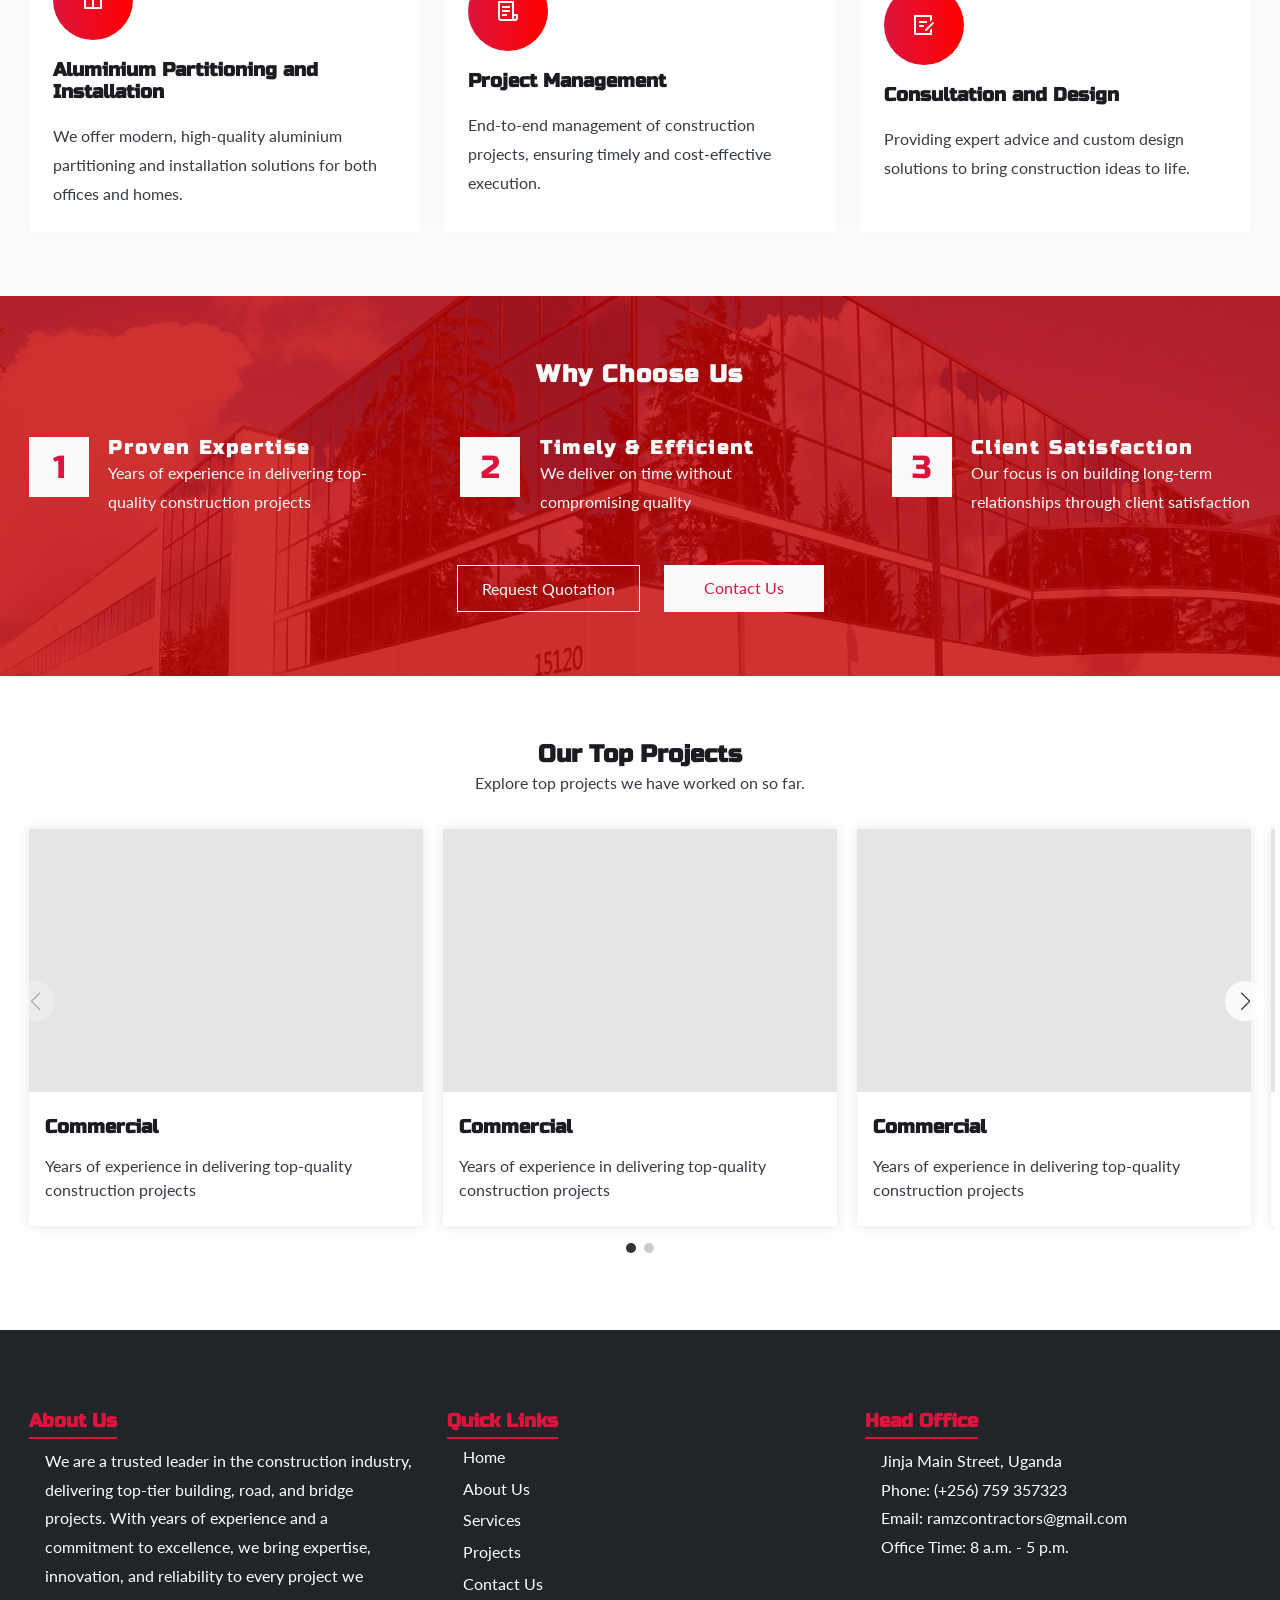
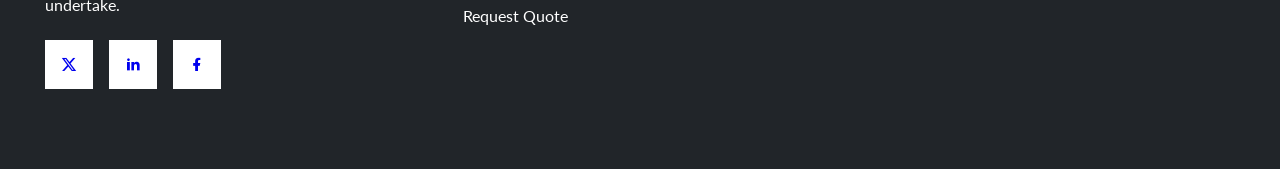
==== commit 4d8f093a: "update" ====
--- a/index.html
+++ b/index.html
@@ -80,10 +80,10 @@
             <div class="wrapper">
                 <img src="assets/images/logo-black.png" alt="Logo" class="nav__logo">
                 <ul class="nav__list">
-                    <li class="nav__item"><a href="#">Home</a></li>
-                    <li class="nav__item"><a href="#">About Us</a></li>
-                    <li class="nav__item"><a href="#">Services</a></li>
-                    <li class="nav__item"><a href="#">Projects</a></li>
+                    <li class="nav__item"><a href="#home">Home</a></li>
+                    <li class="nav__item"><a href="#about">About Us</a></li>
+                    <li class="nav__item"><a href="#services">Services</a></li>
+                    <li class="nav__item"><a href="#projects">Projects</a></li>
                     <li class="nav__item"><a href="#">Contact Us</a></li>
                     <li class="nav__item"><a href="#">Request Quote</a></li>
                 </ul>
@@ -202,7 +202,7 @@
          </section>
 
          <!--==================== PROJECTS ====================-->
-         <section class="projects">
+         <section class="projects" id="projects">
             <div class="wrapper swiper">
                 <h2 class="projects__header">Our Top Projects</h2> 
                 <p class="projects__subtitle">Explore top projects we have worked on so far.</p>              
--- a/assets/styles/style.css
+++ b/assets/styles/style.css
@@ -153,8 +153,25 @@
 
 
 /*=============== HEADER & NAV ===============*/
+/* Scroll stuff */
+.scroll-down header{
+  transform: translate3d(0,-100%,0);
+}
+
+.scroll-up header{
+  filter: drop-shadow(0 -10px 20px rgb(170,170,170))
+}
 
 /* Header contact banner */
+.header{
+  width: 100%;
+  background-color: var(--white-color);
+  position: fixed;
+  top: 0;
+  left: 0;
+  z-index: 9999;
+  transition: all 300ms ease-in-out;
+}
 .banner{
   border-bottom: 1px solid rgb(190, 190, 190);
 }
@@ -267,8 +284,9 @@
 
 /*=============== HOME ===============*/
 .home{
-  background-color: rgba(0, 0, 0, 0.479); 
-  padding: 4rem 0;
+  background-color: rgba(0, 0, 0, 0.479);
+  margin-top: 6rem; 
+  padding: 5rem 0;
   position:relative;
   overflow: hidden;
 }
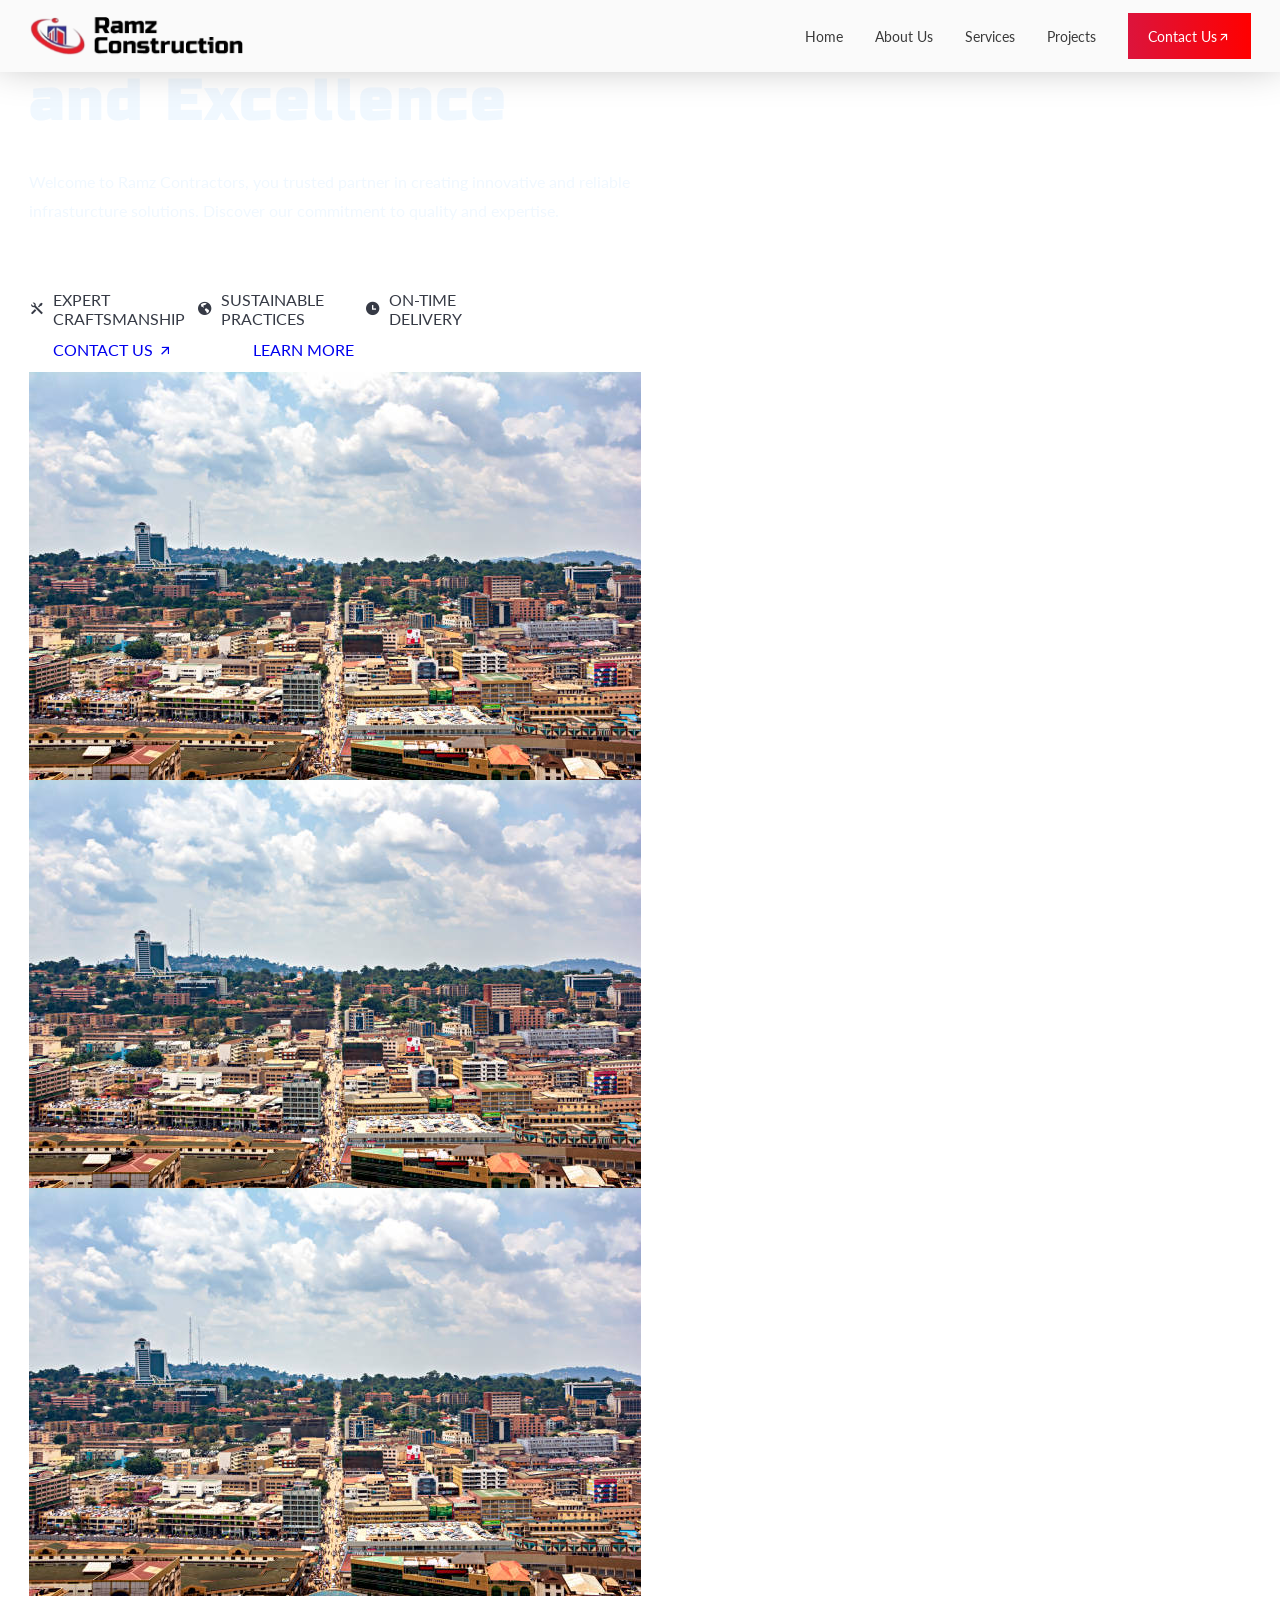
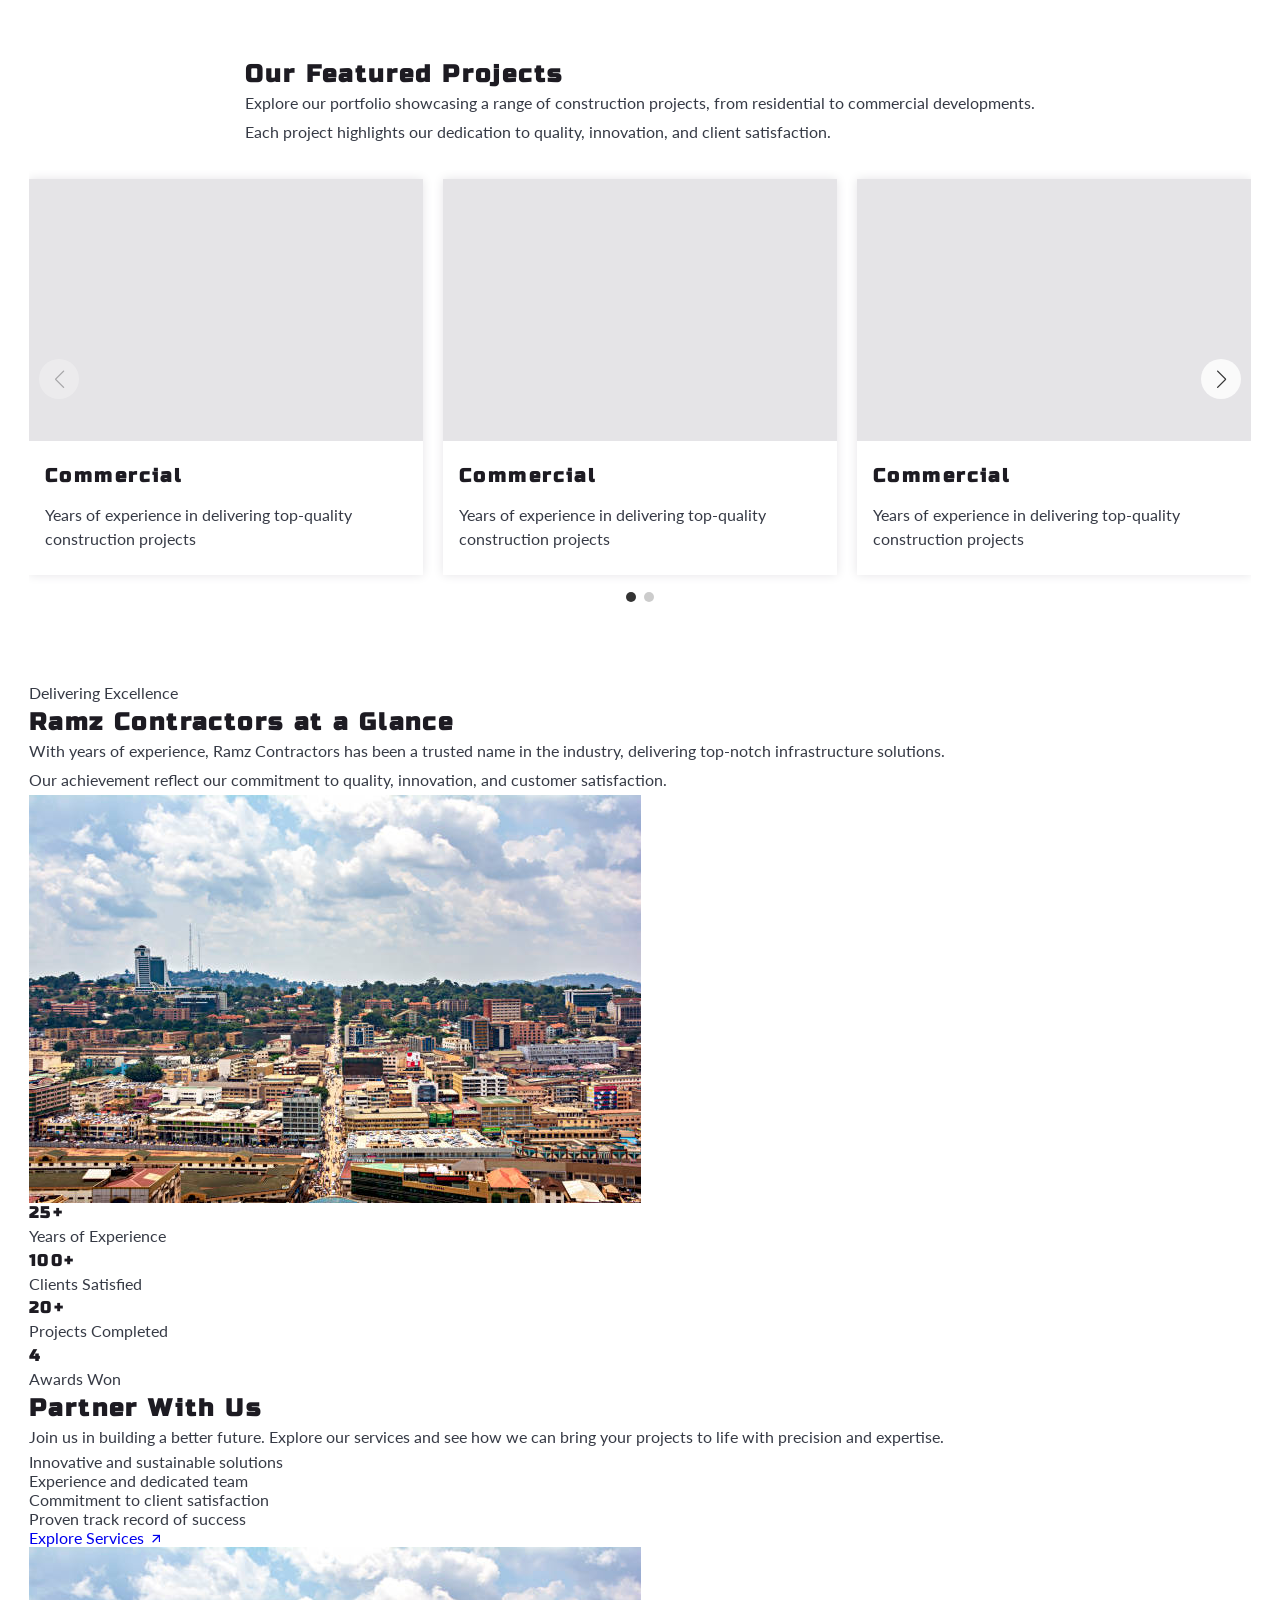
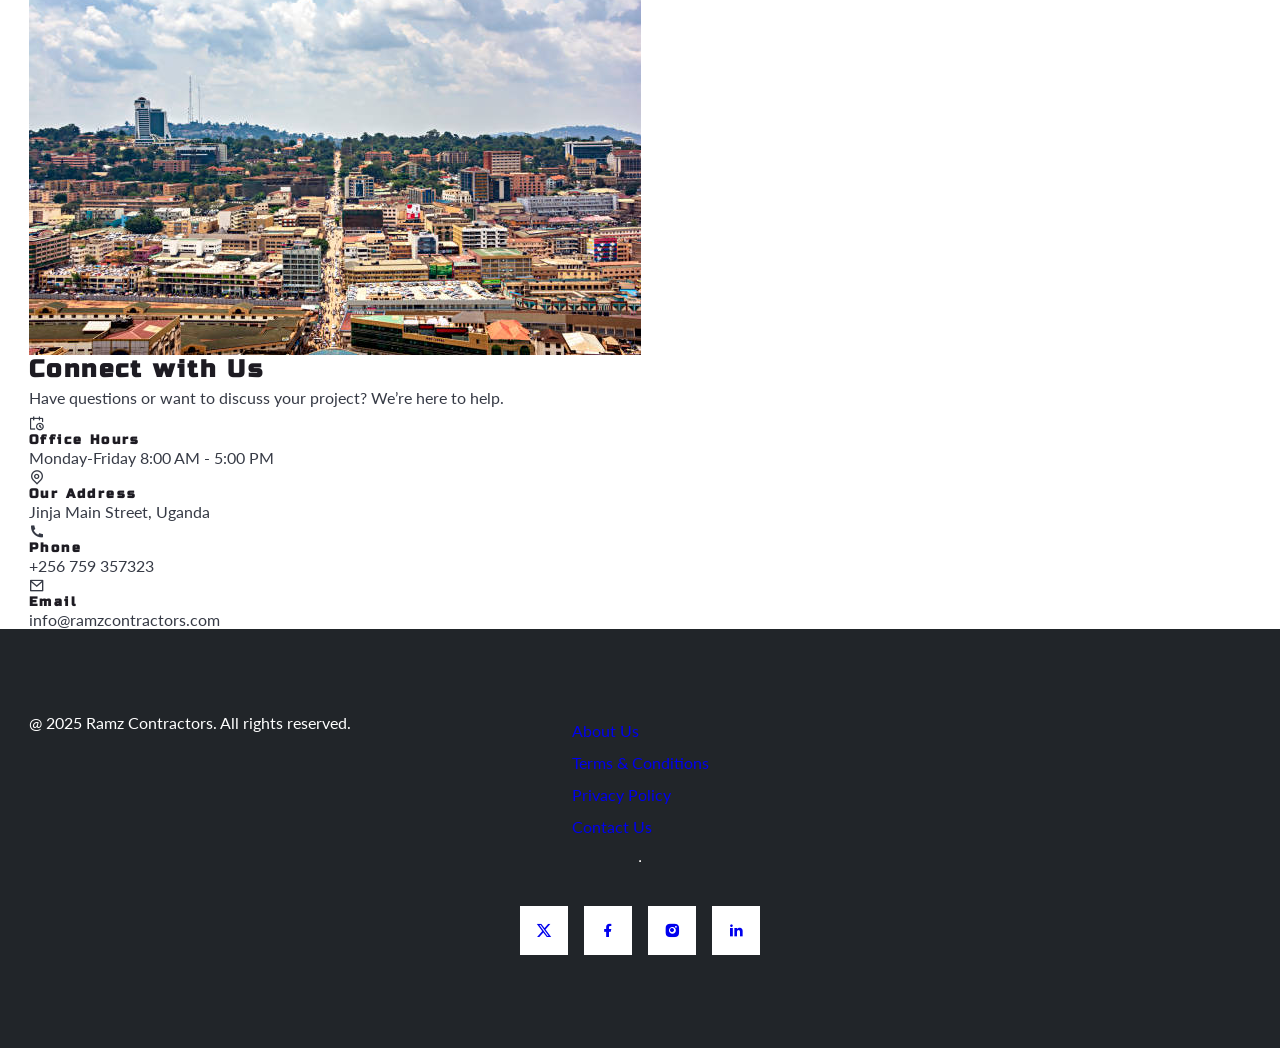
==== commit d9807fd4: "update" ====
--- a/index.html
+++ b/index.html
@@ -26,7 +26,7 @@
         <meta name="twitter:image" content="https://mubarakik.github.io/ramz/assets/images/logo-seo.png"> <!-- Update image URL -->
 
         <!--=============== FAVICON ===============-->
-        <link rel="shortcut icon" href="assets/images/favicon.ico" type="image/x-icon">
+        <!-- <link rel="shortcut icon" href="assets/images/favicon.ico" type="image/x-icon"> -->
 
         <!--=============== REMIXICONS ===============-->
         <link rel="stylesheet" href="assets/fonts/remixicon.css">
@@ -41,41 +41,6 @@
    <body>
       <!--==================== HEADER ====================-->
       <header class="header" id="header">
-        <div class="banner">
-            <div class="wrapper">
-                <ul class="banner__info">
-                    <li>
-                        <a href="tel:+256759357323">
-                            <i class="ri-phone-fill"></i>
-                            <span>+256 759 357323</span>
-                        </a>                    
-                    </li>
-                    <li>
-                        <a href="mailto:ramzcontractors@gmail.com">
-                            <i class="ri-mail-fill"></i>
-                            <span>ramzcontractors@gmail.com</span>
-                        </a>                    
-                    </li>
-                    <li>
-                        <a href="#">
-                            <i class="ri-map-pin-2-fill"></i>
-                            <span>Jinja Main Street, Uganda</span>
-                        </a>                    
-                    </li>
-                </ul>
-                <ul class="banner__social__media">
-                    <a href="#">
-                        <li><i class="ri-twitter-x-fill"></i></li>
-                    </a>
-                    <a href="#">
-                        <li><i class="ri-linkedin-fill"></i></li>
-                    </a>
-                    <a href="#">
-                        <li><i class="ri-facebook-fill"></i></li>
-                    </a>
-                </ul>
-            </div>            
-        </div>
         <nav>
             <div class="wrapper">
                 <img src="assets/images/logo-black.png" alt="Logo" class="nav__logo">
@@ -84,8 +49,7 @@
                     <li class="nav__item"><a href="#about">About Us</a></li>
                     <li class="nav__item"><a href="#services">Services</a></li>
                     <li class="nav__item"><a href="#projects">Projects</a></li>
-                    <li class="nav__item"><a href="#">Contact Us</a></li>
-                    <li class="nav__item"><a href="#">Request Quote</a></li>
+                    <li class="nav__item cta cta-solid cta-rounded"><a href="#">Contact Us<i class="ri-arrow-right-up-line"></i></a></li>
                 </ul>
                 <button class="nav__menu__btn"><i class="ri-menu-fill"></i></button>
             </div>
@@ -94,215 +58,251 @@
 
       <!--==================== MAIN ====================-->
       <main class="main">
-         <!--==================== HOME ====================-->
-         <section class="home" id="home">
-            <div class="wrapper">
-                <h1 class="hero__title">Professional Construction Solutions for Lasting Impact</h1>
-                <p class="hero__description">At Ramz Construction, we provide reliable construction services for buildings, roads, bridges, and more. With a focus on quality and safety, we bring your projects to life, ensuring lasting results.</p>
-                <a href="#" class="cta hero__cta">Request Qoute</a>
-            </div>       
-            <video autoplay muted loop>
-                <!-- <source src="https://www.pexels.com/video/5567711/download" type="video/mp4"> -->
-                <source src="assets/images/construction.mp4" type="video/mp4">
-                Your browser does not support the video tag.
-            </video>        
-         </section>
-
-         <!--==================== ABOUT ====================-->
-         <section class="about" id="about">
-            <div class="wrapper">
-                <div class="about__details">
-                    <h2>About Us</h2>
-                    <p class="about_description">We are a trusted leader in the construction industry, delivering top-tier building, road, and bridge projects. With years of experience and a commitment to excellence, we bring expertise, innovation, and reliability to every project we undertake.</p>
-                    <!-- <a href="#" class="cta about__cta">Read More</a> -->
-                    <a href="#" class="cta about__cta">Contact Us</a>
-                </div>
-                <!-- <img src="ass
-                 ets/images/kampala.jpg" alt="" class="about__img"> -->
-                <div class="about__img"></div>
-            </div> 
-         </section>
-
-         <!--==================== SERVICES ====================-->
-         <section class="services" id="services">
-            <div class="wrapper">
-                <h2 class="services_header">Our Services</h2>
-                <p class="services__description">Explore what we do!</p>
-                <div class="services__grid">
-                    <div class="service__item">
-                        <div class="service__item__icon"><i class="ri-building-2-line"></i></div>
-                        <h3 class="service__item__title">General Construction of Buildings</h3>
-                        <p class="service__item__description">We provide professional commercial and residential building construction services, ensuring durability and quality.</p>
-                    </div>
-                    <div class="service__item">
-                        <div class="service__item__icon"><i class="ri-road-map-line"></i></div>
-                        <h3 class="service__item__title">Road and Bridge Construction</h3>
-                        <p class="service__item__description">Expert construction of roads, highways, and bridges with a focus on durability and safety.</p>
-                    </div>
-                    <div class="service__item">
-                        <div class="service__item__icon"><i class="ri-tools-line"></i></div>
-                        <h3 class="service__item__title">Renovation and Remodeling</h3>
-                        <p class="service__item__description">Upgrading and modernizing existing structures to enhance functionality and aesthetics.</p>
-                    </div>
-                    <div class="service__item">
-                        <div class="service__item__icon"><i class="ri-layout-column-line"></i></div>
-                        <h3 class="service__item__title">Aluminium Partitioning and Installation</h3>
-                        <p class="service__item__description">We offer modern, high-quality aluminium partitioning and installation solutions for both offices and homes.</p>
-                    </div>
-                    <div class="service__item">
-                        <div class="service__item__icon"><i class="ri-file-list-3-line"></i></div>
-                        <h3 class="service__item__title">Project Management</h3>
-                        <p class="service__item__description">End-to-end management of construction projects, ensuring timely and cost-effective execution.</p>
-                    </div>
-                    <div class="service__item">
-                        <div class="service__item__icon"><i class="ri-draft-line"></i></div>
-                        <h3 class="service__item__title">Consultation and Design</h3>
-                        <p class="service__item__description">Providing expert advice and custom design solutions to bring construction ideas to life.</p>
-                    </div>
+            <!--==================== HOME ====================-->
+            <section class="hero" id="hero">
+                <div class="wrapper">
+                    <div class="hero__content__left">
+                        <div style="display:flex; flex-direction:column; gap:4rem;">
+                            <div style="display:flex; flex-direction:column; gap:2rem;">
+                                <h1 class="hero__title">Building the Future With Precision and Excellence</h1>
+                                <p class="hero__description">Welcome to Ramz Contractors, you trusted partner in creating innovative and reliable infrasturcture solutions. Discover our commitment to quality and expertise.</p>
+                            </div>
+                            <div style="display:flex; flex-direction:row; gap:0.5rem;">
+                                <div style="display:flex; flex-direction:row; justify-content: center; align-items: center; gap:0.5rem; max-width: 10rem;">
+                                    <i class="ri-tools-fill"></i>
+                                    <span>EXPERT CRAFTSMANSHIP</span>
+                                </div>
+                                <div style="display:flex; flex-direction:row; justify-content: center; align-items: center; gap:0.5rem; max-width: 10rem;">
+                                    <i class="ri-earth-fill"></i>
+                                    <span>SUSTAINABLE PRACTICES</span>
+                                </div>
+                                <div style="display:flex; flex-direction:row; justify-content: center; align-items: center; gap:0.5rem; max-width: 10rem;">
+                                    <i class="ri-time-fill"></i>
+                                    <span>ON-TIME DELIVERY</span>
+                                </div>
+                            </div>
+                        </div>
+                        <div style="display:flex; flex-direction:row; justify-content: flex-start; gap:2rem;">
+                            <a class="cta cta-solid cta-rounded" href="#">CONTACT US <i class="ri-arrow-right-up-line"></i></a>
+                            <a class="cta cta-outline cta-rounded" href="#">LEARN MORE</a>
+                        </div>
+                    </div>
+                    <div class="hero__content__right">
+                        <img src="assets/images/kampala.jpg" alt="" class="hero__img">
+                        <img src="assets/images/kampala.jpg" alt="" class="hero__img">
+                        <img src="assets/images/kampala.jpg" alt="" class="hero__img">
+                    </div>
+                </div>
+            </section>
+
+            <!--==================== PROJECTS ====================-->
+            <section class="projects" id="projects">
+                <div class="wrapper">
+                    <div class="projects__header">
+                        <h2 class="project__header">Our Featured Projects</h2>
+                        <div>
+                            <p>Explore our portfolio showcasing a range of construction projects, from residential to commercial developments.</p>
+                            <p>Each project highlights our dedication to quality, innovation, and client satisfaction.</p>
+                        </div>
+                    </div>
+                    <div style="position: relative; max-width: 100%;" class="swiper">
+                        <div class="swiper-wrapper">
+                            <div class="swiper-slide">
+                                <div class="project__item">
+                                    <!-- <img class="project__item__img"/> -->
+                                    <div class="project__item__img"></div>
+                                    <div class="project_details">
+                                        <h3 class="project__item__title">Commercial</h3>
+                                        <p class="project__item__description">Years of experience in delivering top-quality construction projects</p>
+                                    </div>                        
+                                </div>   
+                            </div>
+                            <div class="swiper-slide">
+                                <div class="project__item">
+                                    <!-- <img class="project__item__img"/> -->
+                                    <div class="project__item__img"></div>
+                                    <div class="project_details">
+                                        <h3 class="project__item__title">Commercial</h3>
+                                        <p class="project__item__description">Years of experience in delivering top-quality construction projects</p>
+                                    </div>                        
+                                </div>   
+                            </div>
+                            <div class="swiper-slide">
+                                <div class="project__item">
+                                    <!-- <img class="project__item__img"/> -->
+                                    <div class="project__item__img"></div>
+                                    <div class="project_details">
+                                        <h3 class="project__item__title">Commercial</h3>
+                                        <p class="project__item__description">Years of experience in delivering top-quality construction projects</p>
+                                    </div>                        
+                                </div>   
+                            </div> 
+                            <div class="swiper-slide">
+                                <div class="project__item">
+                                    <!-- <img class="project__item__img"/> -->
+                                    <div class="project__item__img"></div>
+                                    <div class="project_details">
+                                        <h3 class="project__item__title">Commercial</h3>
+                                        <p class="project__item__description">Years of experience in delivering top-quality construction projects</p>
+                                    </div>                        
+                                </div>   
+                            </div>                
+                            <!-- Add more slides for the remaining 8 projects -->
+                        </div>
+                        <div class="swiper-pagination"></div>
+                        <div class="swiper-button-prev" tabindex="0" role="button" aria-label="Previous slide" aria-disabled="false"></div>
+                        <div class="swiper-button-next" tabindex="0" role="button" aria-label="Next slide" aria-disabled="false"></div>
+                   
+                    </div>
+                        
+                    <!-- <div class="projects__grid">
+                        <img src="assets/images/kampala.jpg" alt="" class="about__img">
+                        <img src="assets/images/kampala.jpg" alt="" class="about__img">
+                        <img src="assets/images/kampala.jpg" alt="" class="about__img">
+                        <img src="assets/images/kampala.jpg" alt="" class="about__img">
+                    </div> -->
+                </div> 
+            </section>
+
+            <!--==================== SERVICES ====================-->
+            <section class="at-a-glance" id="at-a-glance">
+                <div class="wrapper">
+                    <div>
+                        <div>
+                            <p>Delivering Excellence</p>
+                            <h2>Ramz Contractors at a Glance</h2>
+                        </div>
+                        <div>
+                            <div>
+                                <p>With years of experience, Ramz Contractors has been a trusted name in the industry, delivering top-notch infrastructure solutions.</p>
+                                <p>Our achievement reflect our commitment to quality, innovation, and customer satisfaction.</p>
+                            </div>
+                            <img src="assets/images/kampala.jpg" alt=" ">
+                        </div>
+                    </div>
+                    <div>
+                        <div>
+                            <h4>25+</h4>
+                            <p>Years of Experience</p>
+                        </div>
+                        <div>
+                            <h4>100+</h4>
+                            <p>Clients Satisfied</p>
+                        </div>
+                        <div>
+                            <h4>20+</h4>
+                            <p>Projects Completed</p>
+                        </div>
+                        <div>
+                            <h4>4</h4>
+                            <p>Awards Won</p>
+                        </div>
+                    </div>
+                </div>
+            </section>
+
+            <!--==================== WHY CHOOSE US ============================= -->
+            <section class="testimonial" id="testimonial">
+                <div class="wrapper">
                     
                 </div>
-            </div>
-
-         </section>
-
-         <!--==================== WHY CHOOSE US ============================= -->
-         <section class="why_us" id="why_us">
-            <div class="wrapper">
-                <h2 class="why_us__header">Why Choose Us</h2>                
-                <div class="why_us__grid">
-                    <div class="why_us__item">
-                        <div class="why_us__item__count">1</div>
-                        <div class="why_us_desc">
-                            <h3 class="why_us__item__title">Proven Expertise</h3>
-                            <p class="why_us__item__description">Years of experience in delivering top-quality construction projects</p>
-                        </div>                        
-                    </div>   
-                    <div class="why_us__item">
-                        <div class="why_us__item__count">2</div>
-                        <div class="why_us_desc">
-                            <h3 class="why_us__item__title">Timely & Efficient</h3>
-                            <p class="why_us__item__description">We deliver on time without compromising quality</p>
-                        </div>                        
-                    </div> 
-                    <div class="why_us__item">
-                        <div class="why_us__item__count">3</div>
-                        <div class="why_us_desc">
-                            <h3 class="why_us__item__title">Client Satisfaction</h3>
-                            <p class="why_us__item__description">Our focus is on building long-term relationships through client satisfaction</p>
-                        </div>                        
-                    </div>
-                </div>
-                <div class="why__us__ctas">
-                    <div class="cta">Request Quotation</div>
-                    <div class="cta">Contact Us</div>
-                </div>
-            </div>
-            
-
-         </section>
-
-         <!--==================== PROJECTS ====================-->
-         <section class="projects" id="projects">
-            <div class="wrapper swiper">
-                <h2 class="projects__header">Our Top Projects</h2> 
-                <p class="projects__subtitle">Explore top projects we have worked on so far.</p>              
-                <div class="swiper-wrapper">
-                    <div class="swiper-slide">
-                        <div class="project__item">
-                            <!-- <img class="project__item__img"/> -->
-                            <div class="project__item__img"></div>
-                            <div class="project_details">
-                                <h3 class="project__item__title">Commercial</h3>
-                                <p class="project__item__description">Years of experience in delivering top-quality construction projects</p>
-                            </div>                        
-                        </div>   
-                    </div>
-                    <div class="swiper-slide">
-                        <div class="project__item">
-                            <!-- <img class="project__item__img"/> -->
-                            <div class="project__item__img"></div>
-                            <div class="project_details">
-                                <h3 class="project__item__title">Commercial</h3>
-                                <p class="project__item__description">Years of experience in delivering top-quality construction projects</p>
-                            </div>                        
-                        </div>   
-                    </div>
-                    <div class="swiper-slide">
-                        <div class="project__item">
-                            <!-- <img class="project__item__img"/> -->
-                            <div class="project__item__img"></div>
-                            <div class="project_details">
-                                <h3 class="project__item__title">Commercial</h3>
-                                <p class="project__item__description">Years of experience in delivering top-quality construction projects</p>
-                            </div>                        
-                        </div>   
-                    </div> 
-                    <div class="swiper-slide">
-                        <div class="project__item">
-                            <!-- <img class="project__item__img"/> -->
-                            <div class="project__item__img"></div>
-                            <div class="project_details">
-                                <h3 class="project__item__title">Commercial</h3>
-                                <p class="project__item__description">Years of experience in delivering top-quality construction projects</p>
-                            </div>                        
-                        </div>   
-                    </div>                
-                    <!-- Add more slides for the remaining 8 projects -->
-                </div>
-                <div class="swiper-pagination"></div>
-                <div class="swiper-button-prev" tabindex="0" role="button" aria-label="Previous slide" aria-disabled="false"></div>
-                <div class="swiper-button-next" tabindex="0" role="button" aria-label="Next slide" aria-disabled="false"></div>
-            </div>
-        </section>
-
-         <!--==================== CONTACT ====================-->
-         <section class="contact" id="contact">
-
-         </section>
+            </section>
+
+            <!--==================== PROJECTS ====================-->
+            <section class="partner-with-us" id="partner-with-us">
+                <div class="wrapper">
+                    <div>
+                        <div>
+                            <div>
+                                <h2>Partner With Us</h2>
+                                <p>Join us in building a better future. Explore our services and see how we can bring your projects to life with precision and expertise.</p>
+                            </div>
+                            <div>
+                                <ul>
+                                    <li>Innovative and sustainable solutions</li>
+                                    <li>Experience and dedicated team</li>
+                                    <li>Commitment to client satisfaction</li>
+                                    <li>Proven track record of success</li>
+                                </ul>
+                            </div>
+                        </div>
+                        <div>
+                            <a href="#">Explore Services <i class="ri-arrow-right-up-line"></i></a>
+                        </div>
+                    </div>
+                    <img src="assets/images/kampala.jpg" alt="">
+                </div>
+            </section>
+
+            <!--==================== CONTACT ====================-->
+            <section class="contact" id="contact">
+                <div class="wrapper">
+                    <div>
+                        <h2>Connect with Us</h2>
+                        <p>Have questions or want to discuss your project? We’re here to help.</p>
+                    </div>
+                    <div>
+                        <div>
+                            <i class="ri-calendar-schedule-line"></i>
+                            <div>
+                                <h5>Office Hours</h5>
+                                <span>Monday-Friday 8:00 AM - 5:00 PM</span>
+                            </div>
+                        </div>
+                        <div>
+                            <i class="ri-map-pin-line"></i>
+                            <div>
+                                <h5>Our Address</h5>
+                                <span>Jinja Main Street, Uganda</span>
+                            </div>
+                        </div>
+                        <div>
+                            <i class="ri-phone-fill"></i>
+                            <div>
+                                <h5>Phone</h5>
+                                <span>+256 759 357323</span>
+                            </div>
+                        </div>
+                        <div>
+                            <i class="ri-mail-line"></i>
+                            <div>
+                                <h5>Email</h5>
+                                <span>info@ramzcontractors.com</span>
+                            </div>
+                        </div>
+                    </div>
+                </div>
+            </section>
       </main>
 
       <!--==================== FOOTER ====================-->
       <footer class="footer">
         <div class="wrapper">
-            <div class="about_us footer__item">
-                <h3 class="title">About Us</h3>
-                <div class="content">
-                    <p>We are a trusted leader in the construction industry, delivering top-tier building, road, and bridge projects. With years of experience and a commitment to excellence, we bring expertise, innovation, and reliability to every project we undertake.</p>
-                    <div class="social__icons">
-                        <a href="#">
-                            <i class="ri-twitter-x-fill"></i>
-                        </a>
-                        <a href="#">
-                            <i class="ri-linkedin-fill"></i>
-                        </a>
-                        <a href="#">
-                            <i class="ri-facebook-fill"></i>
-                        </a>
-                    </div>
-                </div>
-            </div>
-            <div class="links footer__item">
-                <h3 class="title">Quick Links</h3>
-                <div class="content">
-                    <ul class="footer__nav__list">
-                        <li class="footer_nav__item"><a href="#">Home</a></li>
-                        <li class="footer_nav__item"><a href="#">About Us</a></li>
-                        <li class="footer_nav__item"><a href="#">Services</a></li>
-                        <li class="footer_nav__item"><a href="#">Projects</a></li>
-                        <li class="footer_nav__item"><a href="#">Contact Us</a></li>
-                        <li class="footer_nav__item"><a href="#">Request Quote</a></li>
-                    </ul>
-                </div>
-            </div>
-            <div class="head_office footer__item">
-                <h3 class="title">Head Office</h3>
-                <div class="content">
-                    <p>Jinja Main Street, Uganda</p>
-                    <p>Phone: (+256) 759 357323</p>
-                    <p>Email: ramzcontractors@gmail.com</p>
-                    <p>Office Time: 8 a.m. - 5 p.m.</p>
-                </div>
-            </div>
+            <p class="footer__copyright">@ 2025 Ramz Contractors. All rights reserved.</p>
+            <nav style="display:flex; flex-direction:column; justify-content: center; align-items: center; gap:1.5rem;">
+                <ul class="footer__nav__list">
+                    <li class="footer__nav__item"><a href="#">About Us</a></li>
+                    <li class="footer__nav__item"><a href="#">Terms & Conditions</a></li>
+                    <li class="footer__nav__item"><a href="#">Privacy Policy</a></li>
+                    <li class="footer__nav__item"><a href="#">Contact Us</a></li>
+                </ul>
+                <hr class="footer__hr">
+                <div class="social__icons">
+                    <a href="#">
+                        <i class="ri-twitter-x-fill"></i>
+                    </a>
+                    <a href="#">
+                        <i class="ri-facebook-fill"></i>
+                    </a>
+                    <a href="#">
+                        <i class="ri-instagram-fill"></i>
+                    </a>
+                    <a href="#">
+                        <i class="ri-linkedin-fill"></i>
+                    </a>
+                    
+                </div>
+            </nav>
         </div>
       </footer>
 
--- a/assets/styles/style.css
+++ b/assets/styles/style.css
@@ -82,6 +82,7 @@
   color: var(--title-color);
   font-weight: var(--font-semi-bold);
   font-family: var(--header-font);
+  letter-spacing: var(--header-letter-spacing);
 }
 
 p{
@@ -285,7 +286,7 @@
 /*=============== HOME ===============*/
 .home{
   background-color: rgba(0, 0, 0, 0.479);
-  margin-top: 6rem; 
+  margin-top: 4.5rem; 
   padding: 5rem 0;
   position:relative;
   overflow: hidden;
@@ -438,7 +439,7 @@
   /* background: #cb2d3e; 
   background: -webkit-linear-gradient(to right, #ef473a, #cb2d3e);  
   background: linear-gradient(to right, #ef473a, #cb2d3e); */
-  background-image: url('/assets/images/building-1.jpg');
+  background-image: url('../images/building-1.jpg');
   background-size: cover; /* Ensures the image covers the element completely */
   background-position: center; /* Centers the image within the element */
   background-repeat: no-repeat; /* Prevents the image from repeating */
@@ -727,6 +728,10 @@
 /* For medium devices */
 @media (min-width: 480px) and (max-width: 768px) {
   /* Styles for medium devices (tablets) */
+  /*=============== HOME ===============*/
+  .home{
+    margin-top: 6rem; 
+  }
   /*=============== ABOUT ===============*/
 
   .about__details{
@@ -767,6 +772,7 @@
 /* For large devices */
 @media (min-width: 768px) {
   /* Styles for large devices */
+
   /* ============== NAVIGATION ========== */
 
   /* Navigation for mobile */
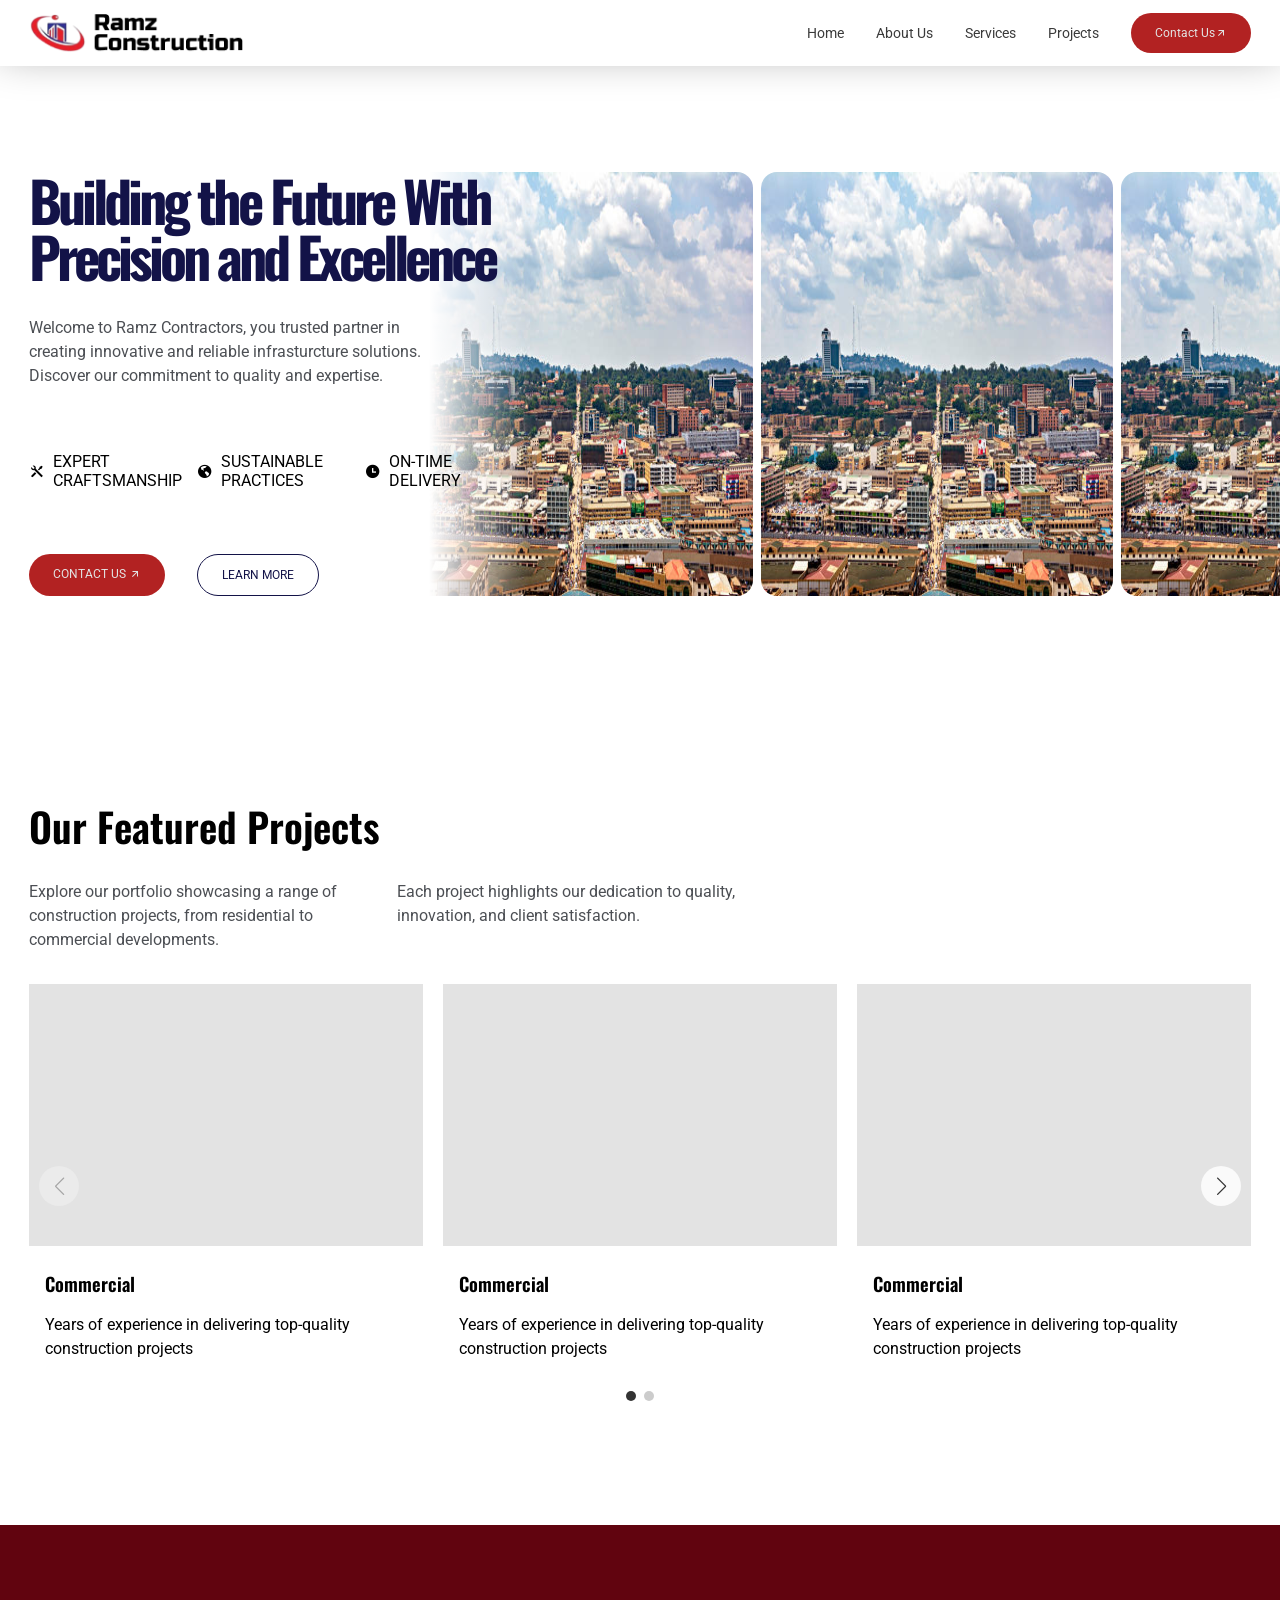
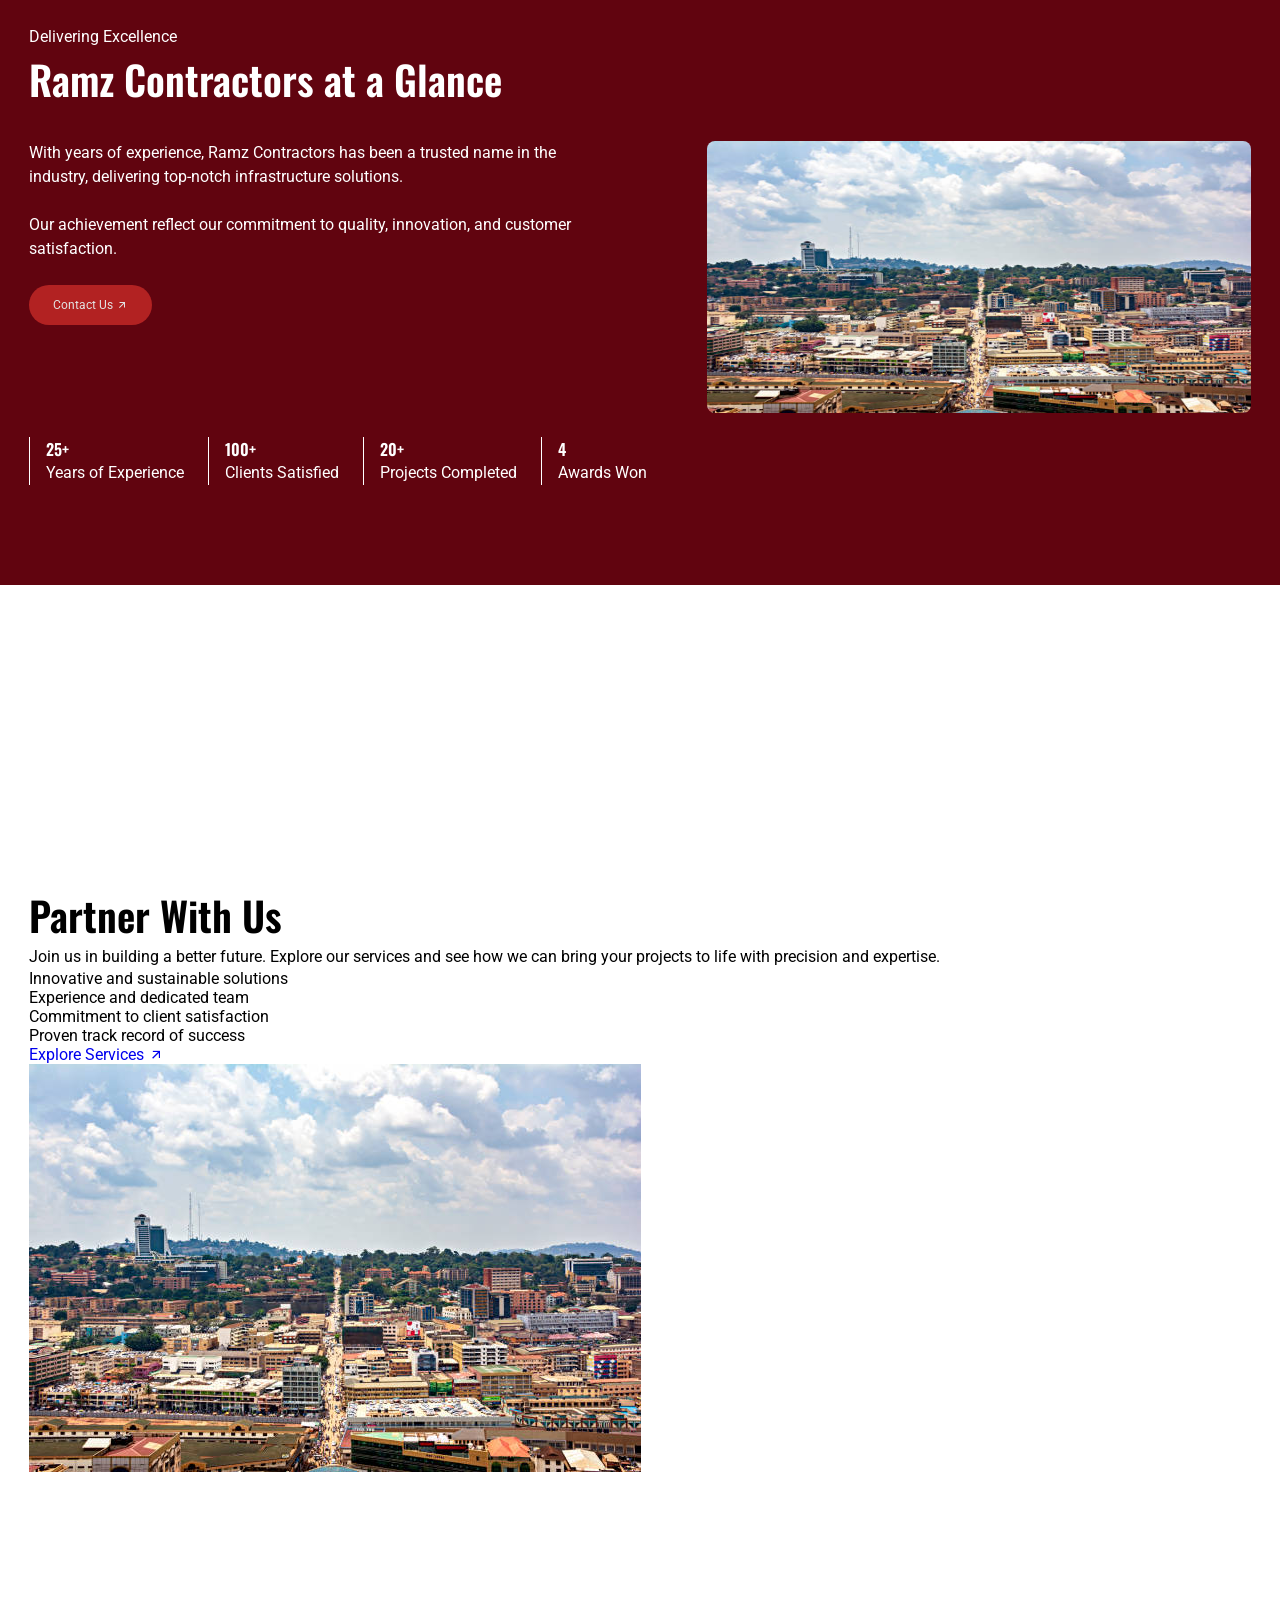
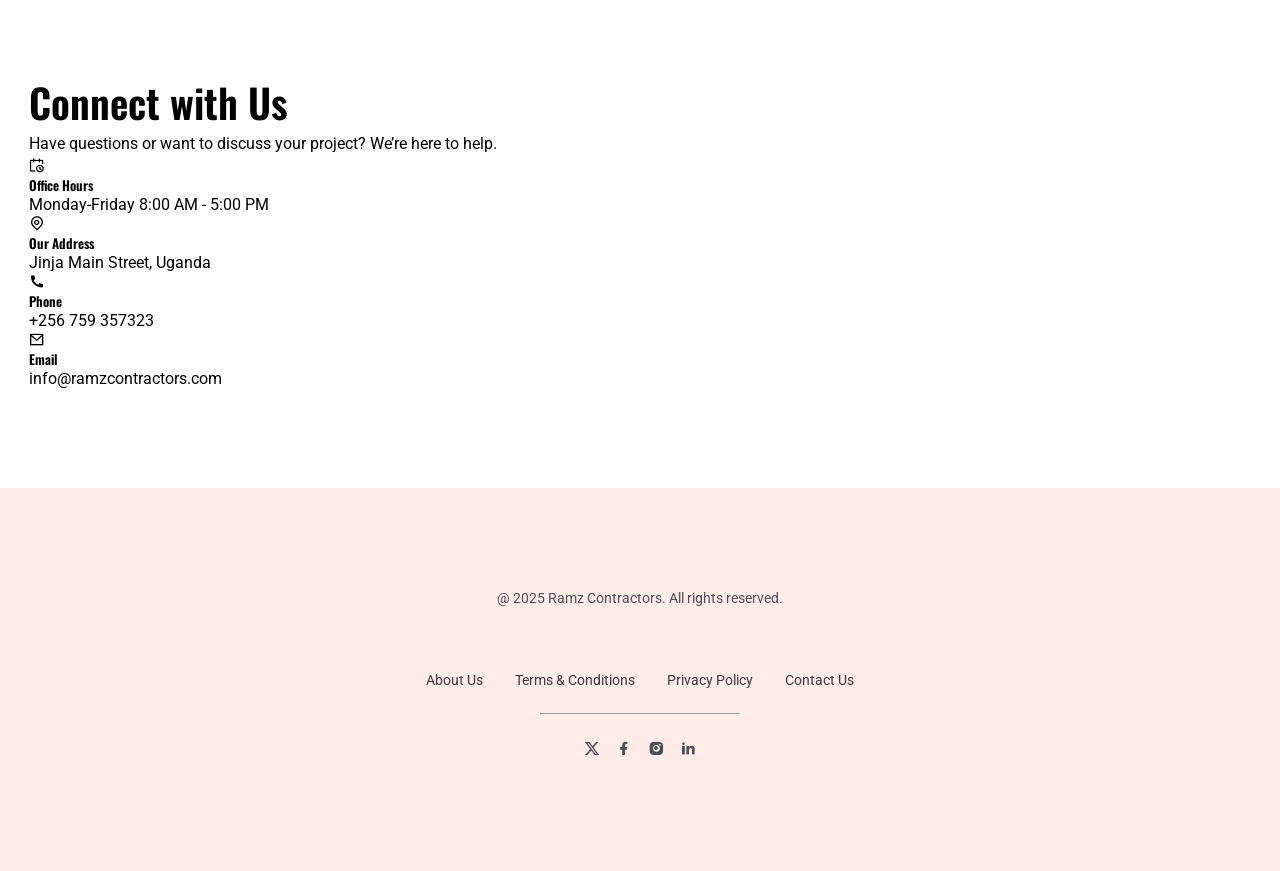
==== commit a0418cc3: "--update: implemented at a glance section" ====
--- a/index.html
+++ b/index.html
@@ -167,33 +167,34 @@
             <!--==================== SERVICES ====================-->
             <section class="at-a-glance" id="at-a-glance">
                 <div class="wrapper">
-                    <div>
-                        <div>
+                    <div class="at-a-glance__content">
+                        <div class="at-a-glance__content__header">
                             <p>Delivering Excellence</p>
                             <h2>Ramz Contractors at a Glance</h2>
                         </div>
-                        <div>
-                            <div>
+                        <div class="at-a-glance__content__body">
+                            <div class="at-a-glance__content__body__text">
                                 <p>With years of experience, Ramz Contractors has been a trusted name in the industry, delivering top-notch infrastructure solutions.</p>
                                 <p>Our achievement reflect our commitment to quality, innovation, and customer satisfaction.</p>
+                                <a href="#" class="cta cta-solid cta-rounded">Contact Us <i class="ri-arrow-right-up-line"></i></a>
                             </div>
                             <img src="assets/images/kampala.jpg" alt=" ">
                         </div>
                     </div>
-                    <div>
-                        <div>
+                    <div class="at-a-glance__stats">
+                        <div class="stats__item">
                             <h4>25+</h4>
                             <p>Years of Experience</p>
                         </div>
-                        <div>
+                        <div class="stats__item">
                             <h4>100+</h4>
                             <p>Clients Satisfied</p>
                         </div>
-                        <div>
+                        <div class="stats__item">
                             <h4>20+</h4>
                             <p>Projects Completed</p>
                         </div>
-                        <div>
+                        <div class="stats__item">
                             <h4>4</h4>
                             <p>Awards Won</p>
                         </div>
--- a/assets/styles/style.css
+++ b/assets/styles/style.css
@@ -1,41 +1,60 @@
 /*=============== GOOGLE FONTS ===============*/
-@import url('https://fonts.googleapis.com/css2?family=Lato:ital,wght@0,100;0,300;0,400;0,700;0,900;1,100;1,300;1,400;1,700;1,900&family=Russo+One&display=swap');
-
+@import url('https://fonts.googleapis.com/css2?family=Oswald:wght@200..700&family=Roboto:ital,wght@0,100..900;1,100..900&display=swap');
 /*=============== VARIABLES CSS ===============*/
 :root {
   --header-height: 3.5rem;
 
   /*========== Colors ==========*/
   /*Color mode HSL(hue, saturation, lightness)*/
-  --first-color: hsl(18, 95%, 55%);
-  --second-color: hsl(42, 98%, 52%);
-  --gradient-one: linear-gradient(to right, rgb(220, 20, 60), rgb(255, 0, 0));
-
-
-  --title-color: hsl(255, 12%, 12%);
-  --text-color: hsl(225, 12%, 24%);
-  --text-color-light: hsl(255, 4%, 70%);
-  --body-color: hsl(0, 0%, 100%);
-  --container-color: rgb(255,255, 255);
-  --white-color: rgb(250, 250, 250);
-  --red-color: rgb(220, 20, 60);
-  --black-color: hsl(255, 20%, 10%);
-  --gray-border: hsl(255, 6%, 90%);
-  --black-border: hsl(255, 10%, 20%);
+  --brand-color: #B22222;
+  --text-color-black: #131348;
+  --text-color-black-light: #4C4F54;
+  --text-color-white: #ffffff;
+
+  --text-color-gray: #e3e3e3;
+  --surface-color-pink: #FFECE8;
+  --surface-color-red: #61040F;
+  --surface-color-white: #ffffff;
+
+  --border-color-black: #131348;
+  --border-color-gray: #e3e3e3;
+  --border-color-white: #ffffff;
+
+  --border-radius-big: 1rem;
+  --border-radius-small: 0.5rem;
+
+  
 
   /*========== Font and typography ==========*/
   /*.5rem = 8px | 1rem = 16px ...*/
-  --header-font:"Russo One";
-  --body-font: "Lato", sans-serif;
-  --big-font-size: 2.25rem;
-  --h1-font-size: 1.5rem;
-  --h2-font-size: 1.25rem;
+  --header-font:"Oswald", sans-serif;
+  --body-font: "Roboto", sans-serif;
+  --big-font-size: 4rem;
+  --h1-font-size: 4rem;
+  --h2-font-size: 3.125rem;
   --h3-font-size: 1rem;
-  --normal-font-size: .938rem;
-  --small-font-size: .813rem;
-  --smaller-font-size: .713rem;
-
-  --header-letter-spacing: 0.15rem;
+  --normal-font-size: 1rem;
+  --small-font-size: .875rem;
+  --smaller-font-size: .75rem;
+
+  --header-letter-spacing: -0.25;
+  --paragraph-letter-spacing: 0.15rem;
+
+  /* .oswald-<uniquifier> {
+    font-family: "Oswald", sans-serif;
+    font-optical-sizing: auto;
+    font-weight: <weight>;
+    font-style: normal;
+  }
+
+  .roboto-<uniquifier> {
+    font-family: "Roboto", sans-serif;
+    font-optical-sizing: auto;
+    font-weight: <weight>;
+    font-style: normal;
+    font-variation-settings:
+      "wdth" 100;
+  } */
 
   /*========== Font weight ==========*/
   --font-regular: 400;
@@ -53,10 +72,15 @@
   :root {
     --big-font-size: 3.5rem;
     --h1-font-size: 2.25rem;
-    --h2-font-size: 1.5rem;
+    --h2-font-size: 2.5rem;
     --h3-font-size: 1.25rem;
     --normal-font-size: 1rem;
     --small-font-size: .875rem;
+  }
+
+  h2{
+    font-size: var(--h2-font-size);
+    letter-spacing: var(--header-letter-spacing);
   }
 }
 
@@ -85,8 +109,16 @@
   letter-spacing: var(--header-letter-spacing);
 }
 
+h2{
+  font-size: var(--h2-font-size);
+}
+
+a, p, ul, li{
+  font-family: var(--body-font);
+}
+
 p{
-  line-height: 180%;
+  line-height: 1.5;
 }
 
 ul {
@@ -125,9 +157,12 @@
   padding:0 1.5rem;    
 }
 
-.section {
-  padding-block: 5rem 1rem;
-}
+
+section,footer{
+  /* padding-block: 5rem 1rem; */
+  padding: 6.25rem 0;
+}
+
 .section__title, 
 .section__subtitle {
   text-align: center;
@@ -149,8 +184,26 @@
 
 .cta{
   padding: 0.8rem 1.5rem;
-}
-
+  font-size: var(--smaller-font-size);
+}
+
+.cta-rounded{
+  border-radius: 3.125rem;
+}
+
+.cta-solid{
+  background-color: var(--brand-color);
+  color: var(--text-color-gray);
+}
+
+.cta-solid a {
+  color: var(--text-color-gray);
+}
+
+.cta-outline{
+  border: 1px solid var(--text-color-black);
+  color: var(--text-color-black);
+}
 
 
 /*=============== HEADER & NAV ===============*/
@@ -166,52 +219,13 @@
 /* Header contact banner */
 .header{
   width: 100%;
-  background-color: var(--white-color);
+  background-color: var(--surface-color-white);
   position: fixed;
   top: 0;
   left: 0;
   z-index: 9999;
   transition: all 300ms ease-in-out;
 }
-.banner{
-  border-bottom: 1px solid rgb(190, 190, 190);
-}
-
-.banner .wrapper{
-  display:flex;
-  justify-content: space-between; 
-  padding:0.2rem 1.5rem;
-}
-
-.banner__info,
-.banner__social__media{
-  list-style: none;
-  display: flex;
-  flex-direction: row;
-  align-items: center;
-  justify-content: space-between;
-}
-
-.banner__info li{
-  margin-right: 1.2rem;
-  display: flex;
-  align-items: center;
-  justify-content: center;
-  
-  span{
-    font-size: var(--smaller-font-size);
-    display: none;
-  }
-}
-
-.banner a{
-  color: rgb(72, 52, 52);
-}
-
-.banner__social__media li{
-  margin-left: 1.2rem;
-}
-
 /* Navigation for mobile */
 
 nav {
@@ -235,32 +249,23 @@
   align-items: center;
 }
 
-nav .nav__list .nav__item:nth-last-child(-n+1){
+/* nav .nav__list .nav__item:nth-last-child(-n+1){
   
-  background: var(--gradient-one);
-  padding: 0.85rem 1.25rem;
-  cursor: pointer;
-
-  a{
-    color:white;
-    border: none;
-  }
-
   &:hover{
     background-color: rgb(163, 4, 4);
 
   }
-}
-
-
-.nav__item a{
+} */
+
+
+.nav__item:not(.cta) a{
   color:rgb(58, 58, 58);
   font-size: 0.85rem;
   padding-bottom: 0.5rem;
   transition: border-bottom 0.15s ease; 
 }
 
-.nav__item a:is(:hover,:active){
+.nav__item:not(.cta) a:is(:hover,:active){
   border-bottom: 0.2rem solid var(--red-color);
   color:var(--red-color);
 }
@@ -284,31 +289,77 @@
 
 
 /*=============== HOME ===============*/
-.home{
-  background-color: rgba(0, 0, 0, 0.479);
+/* *{
+  outline: 1px solid red;
+} */
+
+
+.hero{
   margin-top: 4.5rem; 
-  padding: 5rem 0;
+  
   position:relative;
   overflow: hidden;
 }
 
-.home .wrapper{
-  display: flex;
-  flex-direction: column;
-  gap: 1.5rem;  
+
+
+.hero .wrapper {
+  display: flex;
+  flex-direction: row;
+  position: relative; /* Enables layering of child elements */
+}
+
+/* LEFT on top */
+.hero__content__left {
+  position: relative;
+  z-index: 2; /* Higher z-index brings it on top */
+  display: flex;
+  flex-direction: column;
+  gap: 4rem;
+  max-width: 31.25rem;
+}
+
+.hero__content__left::after {
+  content: '';
+  position: absolute;
+  top: 0;
+  left: 0;
+  width: 100%;
+  height: 100%;
+
+  background: linear-gradient(to right, white 0%, white 50%, white 80%, transparent 100%);
+  z-index: -1; /* Push the gradient behind the content */
+  pointer-events: none; /* Let clicks pass through */
+}
+
+/* RIGHT underneath */
+.hero__content__right {
+  position: relative;
+  z-index: 1;
+  margin-left: -8rem;
+  display: flex;
+  flex-direction: row;
+  gap: 0.5rem;
+}
+
+.hero__content__right img {
+  width: 22rem;
+  border-radius: 1rem;
 }
 
 .hero__title{
   font-size: clamp(1.5rem, 4vw + 1rem, 3.5rem);
   font-weight: bold;
-  letter-spacing: 0.25rem;
-  color: aliceblue;
+  letter-spacing: -0.25rem;
+  line-height: 1;
+  max-width: 500px;
+  color: var(--text-color-black);
 }
 
 .hero__description{
   font-size: 1rem;
-  max-width: max(500px,50%);
-  color: aliceblue;
+  max-width: max(400px,30%);
+  color: var(--text-color-black-light);
 }
 
 .hero__cta{
@@ -322,20 +373,7 @@
   }
 }
 
-video{
-  position: absolute;
-  top: 50%;
-  left: 50%;
-  transform: translate(-50%, -50%);
-  min-width: 100%;
-  min-height: 100%;
-  z-index: -1;
-
-  source{
-      object-fit:contain;
-  }
-
-}
+
 
 /*=============== BUTTON ===============*/
 
@@ -542,6 +580,7 @@
 
 .swiper {
   padding-bottom: 40px;
+  max-width: 100%;
 }
 
 /* Navigation arrows */
@@ -589,7 +628,7 @@
 
 /* Adjust pagination position if needed */
 .swiper-pagination {
-    bottom: 10px !important;
+    bottom: 20px !important;
 }
 
 /* Optional: Hide arrows on mobile */
@@ -605,26 +644,44 @@
 /*=============== PROJECTS ===============*/
 
 .projects{
-  padding:4rem 0;
+  /* padding:4rem 0; */
 }
 
 .projects .wrapper{
   display: flex;
   flex-direction: column;
-  align-items: center;  
-}
+  align-items: start;  
+}
+
+.projects__header{
+  display: flex;
+  flex-direction: column;
+  align-items: start;
+  max-width: 47.5rem;
+  gap:1.5rem;
+}
+
+.projects__header div{
+  display: flex;
+  flex-direction: row;
+  color:var(--text-color-black-light)
+}
+
+.projects__header div p{
+  max-width: 23rem;
+}
+
+/* .projects__grid{
+  display: grid;
+  grid-template-columns: 1fr 1fr 1fr 1fr;
+  row-gap: 1.5rem;
+  column-gap: 1.5rem;
+} */
+
+/* ======================= */
 
 .swiper-wrapper{
   margin-top: 2rem;
-}
-
-
-.projects__grid{
-  display: grid;
-  grid-template-columns: 1fr;
-  column-gap: 2rem;
-  row-gap: 2rem;
-  margin-top: 1.5rem;
 }
 
 .project__item{
@@ -636,7 +693,7 @@
 .project__item__img{
   width:100%;
   aspect-ratio: 1.5/1;
-  background-color: var(--gray-border);
+  background-color: var(--border-color-gray);
 }
 
 .project_details{
@@ -647,66 +704,137 @@
   line-height: 150%;
   margin-top: 1rem;
 }
+/* ------------------------------ */
+
+
+/* ============== AT A GLANCE ==========================*/
+.at-a-glance{
+  background-color: var(--surface-color-red);
+  color: var(--text-color-white);
+}
+
+.at-a-glance .wrapper{
+  display: flex;
+  flex-direction: column;
+  align-items: start;
+  gap:1.5rem;
+}
+
+.at-a-glance__content{
+  display: flex;
+  flex-direction: column;
+  width: 100%;
+  gap:2rem;
+}
+
+.at-a-glance__content__header{
+  display: flex;
+  flex-direction: column;
+  align-items: start;
+}
+
+.at-a-glance__content__body{
+  display: flex;
+  flex-direction: row;
+  justify-content: space-between;
+  gap:1.5rem;
+}
+
+.at-a-glance__content__body img{
+  max-width: 34rem;
+  aspect-ratio: 2/1;
+  border-radius: var(--border-radius-small);
+}
+
+.at-a-glance__content__body__text{
+  display: flex;
+  flex-direction: column;
+  align-items: start;
+  gap:1.5rem;
+  max-width: 34rem;
+}
+
+.at-a-glance__content__body__item{
+
+}
+
+
+.at-a-glance__stats{
+  display: flex;
+  flex-direction: row;
+  gap:1.5rem;
+}
+
+.at-a-glance .stats__item{
+  display: flex;
+  flex-direction: column;
+  align-items: start;
+  border-left: 1px solid var(--border-color-white);
+  padding-left: 1rem;
+}
+
+.at-a-glance__stats__item__title{
+  font-size: var(--h3-font-size);
+}
+
+
+/* ------------------------------------------------------------- */
 
 /*=============== CONTACT ===============*/
 
 
 /*=============== FOOTER ===============*/
 .footer{
-  background-color: rgb(33, 37, 41);
-  padding:5rem 0;
-
+  background-color: var(--surface-color-pink);
 }
 
 .footer .wrapper{
-  display: grid;
-  grid-template-columns: 1fr;
-  color: white;
-  column-gap: 2rem;
-  row-gap: 2rem;
-
-}
-
-.footer__item{
-  display:flex;
-  flex-direction: column;
-  align-items: flex-start;
-}
-
-.footer__item .title{
-  /* color:rgb(119, 119, 119); */
+  display: flex;
+  flex-direction: column;
+  justify-content: center;
+  align-items: center;
+  gap:3rem;
+}
+
+.footer__copyright{
+  color: var(--text-color-black-light);
+  font-size: var(--small-font-size);
+}
+
+.footer__nav__list{
+  display: flex;
+  flex-direction: row;
+  gap: 2rem;
+  align-items: center;
+}
+
+.footer__nav__item a{
+  color:rgb(58, 58, 58);
+  font-size: var(--small-font-size);
+  padding-bottom: 0.5rem;
+}
+
+.footer__nav__item a:is(:hover,:active){
+  border-bottom: 0.2rem solid var(--red-color);
   color:var(--red-color);
-  padding-bottom: 0.3rem;
-  border-bottom: 0.15rem solid var(--red-color);
-}
-
-.footer__item .content{
-  padding-left: 1rem;
-  margin-top: 0.5rem;
+}
+
+.footer__hr{
+  width: 12.5rem;
+  color:var(--text-color-black-light);
 }
 
 .footer .social__icons{
   display: flex;
+  flex-direction: row;
+  justify-content: center;
+  align-items: center;
   gap:1rem;
-  margin-top:1.25rem;
 }
 
 .footer .social__icons a{
-  background-color:var(--body-color);
-  aspect-ratio: 1/1;
-  display: grid;
-  place-items: center;
-  padding: 1rem;
-}
-
-.footer__nav__list{
-  display: flex;
-  flex-direction: column ;
-  gap: 0.8rem; 
-}
-
-.footer_nav__item a{
-  color: var(--body-color);
+  color: var(--text-color-black-light);
+  border-radius: 50%;
 }
 
 /*=============== SCROLL BAR ===============*/
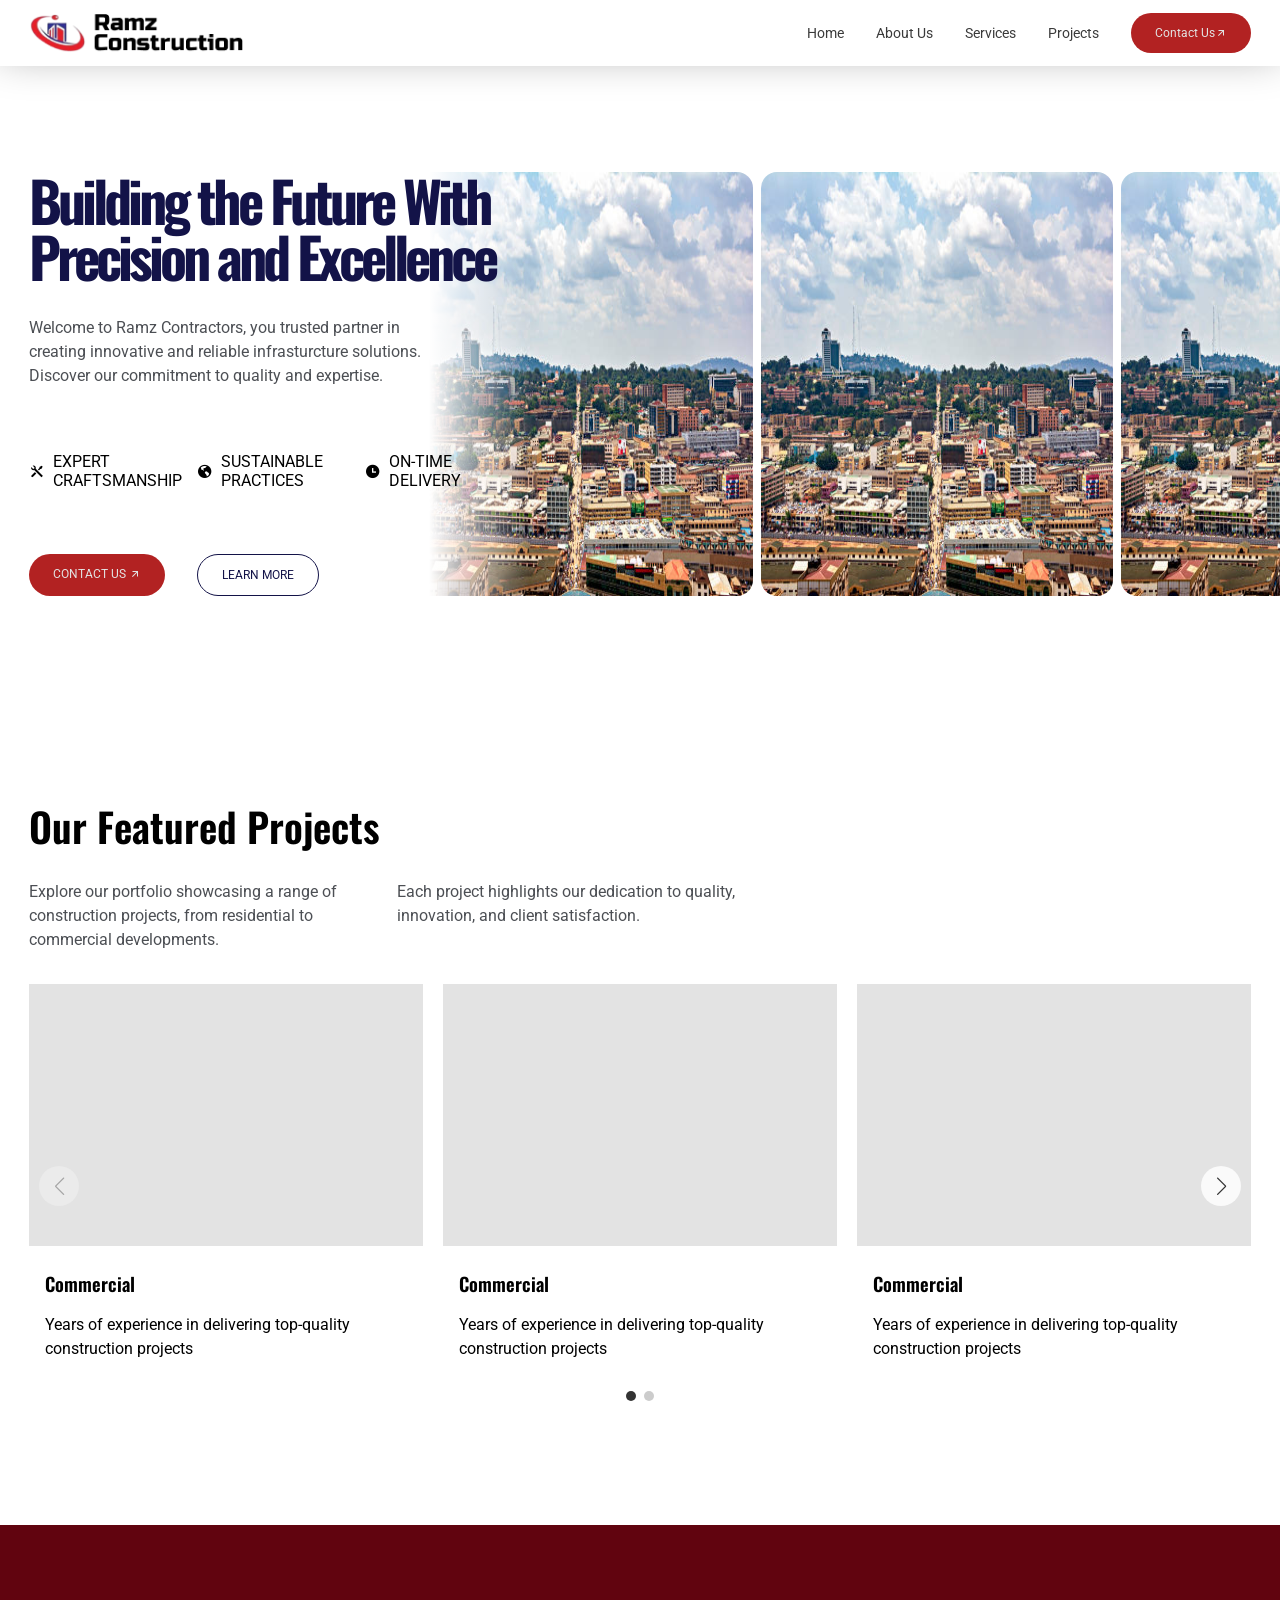
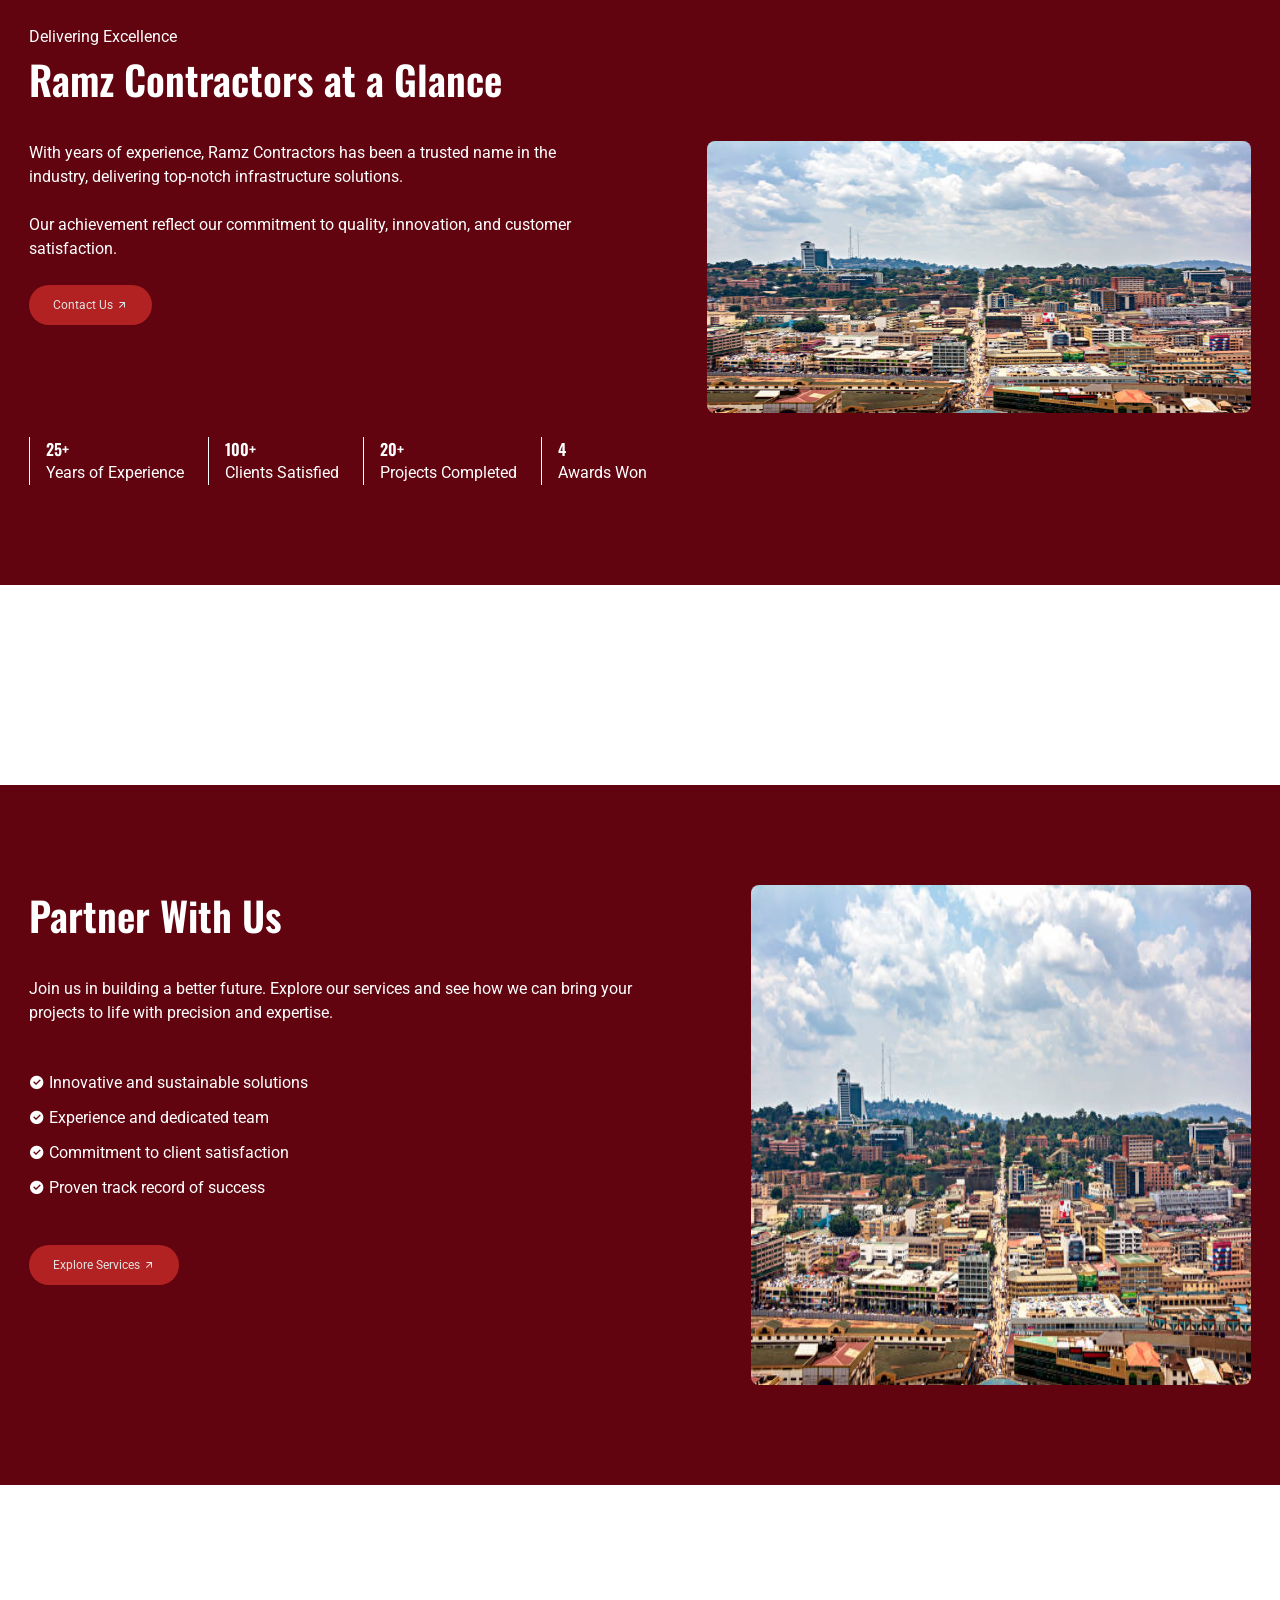
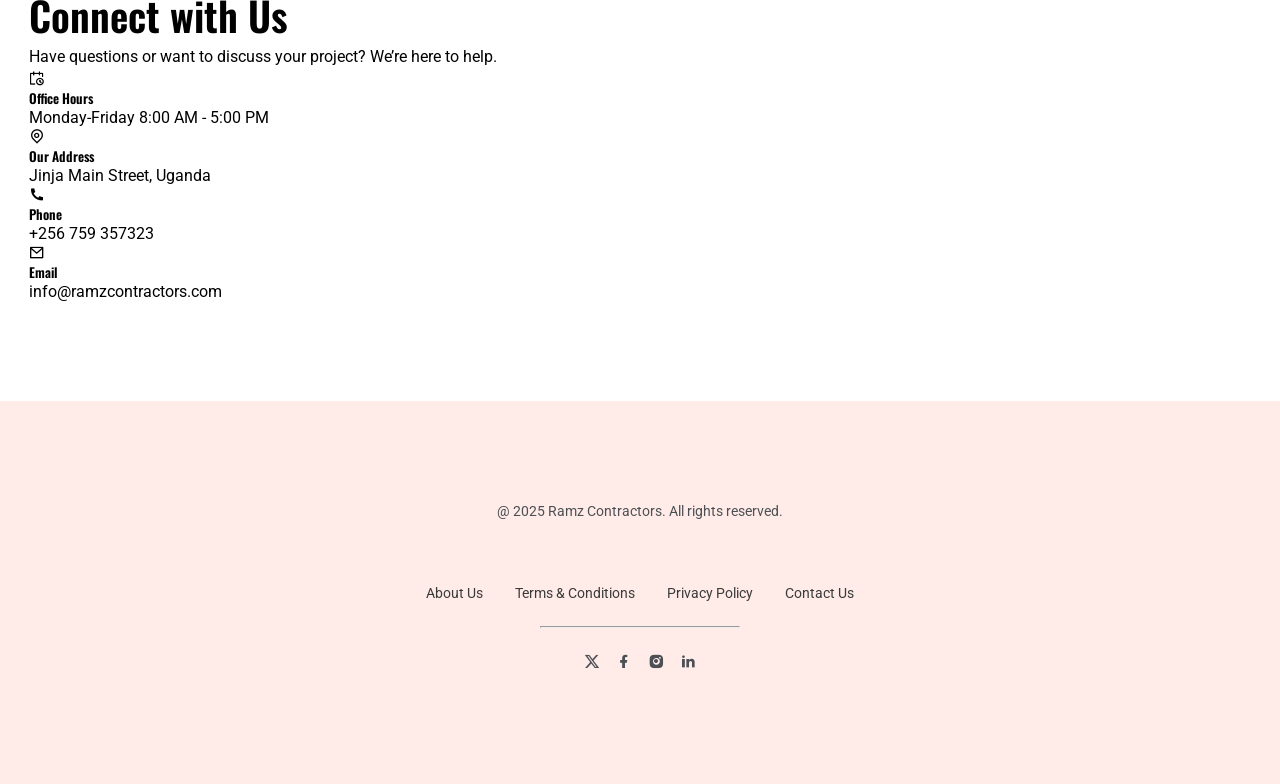
==== commit 1ee9ff04: "--update: implement Partner With Us section" ====
--- a/index.html
+++ b/index.html
@@ -209,27 +209,23 @@
                 </div>
             </section>
 
-            <!--==================== PROJECTS ====================-->
+            <!--==================== PARTNER WITH US ====================-->
             <section class="partner-with-us" id="partner-with-us">
                 <div class="wrapper">
-                    <div>
-                        <div>
-                            <div>
+                    <div class="partner-with-us__main">
+                        <div class="partner-with-us__content">
+                            <div class="partner-with-us__content__header">
                                 <h2>Partner With Us</h2>
                                 <p>Join us in building a better future. Explore our services and see how we can bring your projects to life with precision and expertise.</p>
                             </div>
-                            <div>
-                                <ul>
-                                    <li>Innovative and sustainable solutions</li>
-                                    <li>Experience and dedicated team</li>
-                                    <li>Commitment to client satisfaction</li>
-                                    <li>Proven track record of success</li>
-                                </ul>
-                            </div>
-                        </div>
-                        <div>
-                            <a href="#">Explore Services <i class="ri-arrow-right-up-line"></i></a>
-                        </div>
+                            <ul class="partner-with-us__content__list">
+                                <li class="partner-with-us__content__list__item"><i class="ri-checkbox-circle-fill"></i> Innovative and sustainable solutions</li>
+                                <li class="partner-with-us__content__list__item"><i class="ri-checkbox-circle-fill"></i> Experience and dedicated team</li>
+                                <li class="partner-with-us__content__list__item"><i class="ri-checkbox-circle-fill"></i> Commitment to client satisfaction</li>
+                                <li class="partner-with-us__content__list__item"><i class="ri-checkbox-circle-fill"></i> Proven track record of success</li>
+                            </ul>
+                        </div>
+                        <a class="cta cta-solid cta-rounded" href="#">Explore Services <i class="ri-arrow-right-up-line"></i></a>
                     </div>
                     <img src="assets/images/kampala.jpg" alt="">
                 </div>
--- a/assets/styles/style.css
+++ b/assets/styles/style.css
@@ -778,6 +778,51 @@
 }
 
 
+/* ================== PARTNER WITH US ==================== */
+.partner-with-us{
+  background-color: var(--surface-color-red);
+  color: var(--text-color-white);
+}
+
+.partner-with-us .wrapper{
+  display: flex;
+  flex-direction: row;
+  justify-content: space-between;
+  gap:5rem;
+}
+
+.partner-with-us__main{
+  display: flex;
+  flex-direction: column;
+  align-items: start;
+  gap: 3rem;
+}
+
+.partner-with-us__content{
+  display: flex;
+  flex-direction: column;
+  gap: 3rem;
+}
+
+.partner-with-us__content__header{
+  display: flex;
+  flex-direction: column;
+  align-items: start;
+  gap: 2rem;
+}
+
+.partner-with-us__content__list{
+  display: flex;
+  flex-direction: column;
+  gap:1rem;
+}
+
+.partner-with-us img{
+ border-radius: var(--border-radius-small);
+ aspect-ratio: 1/1;
+ width: 31.25rem;
+}
+
 /* ------------------------------------------------------------- */
 
 /*=============== CONTACT ===============*/
